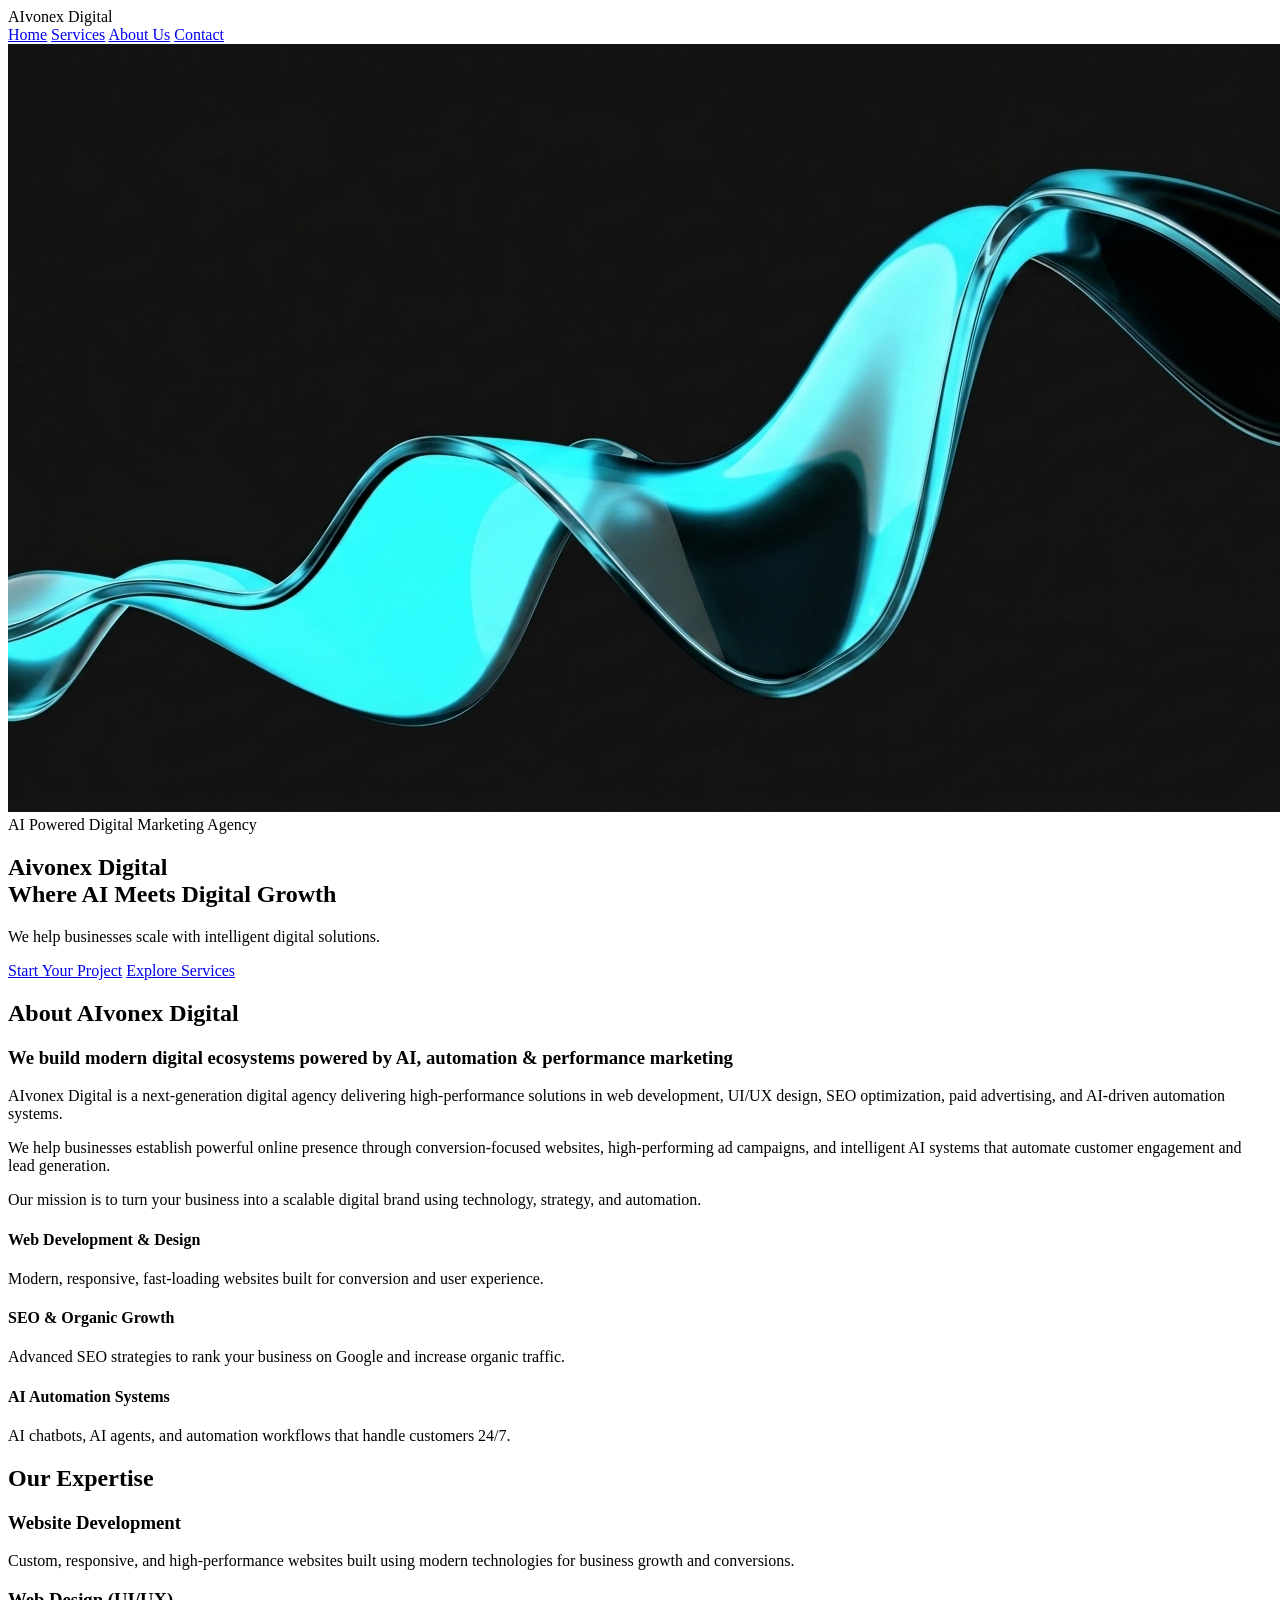
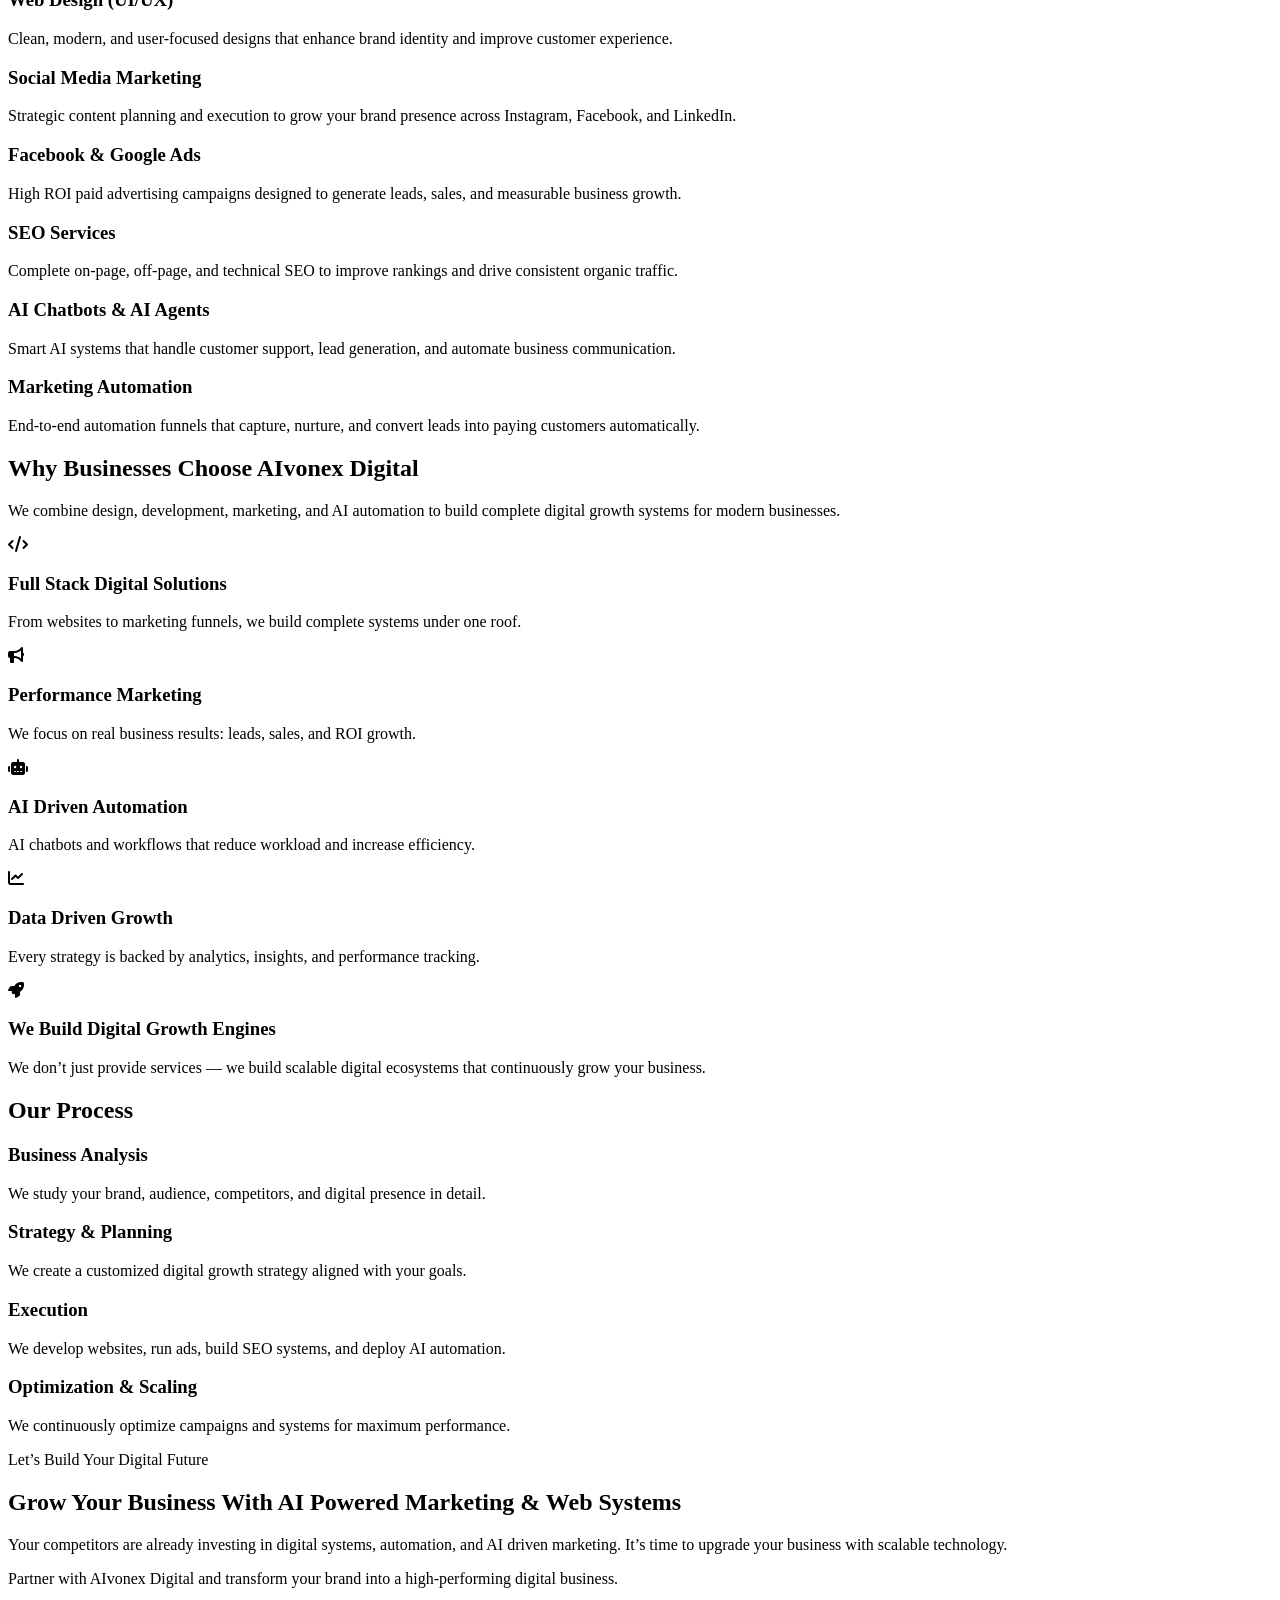
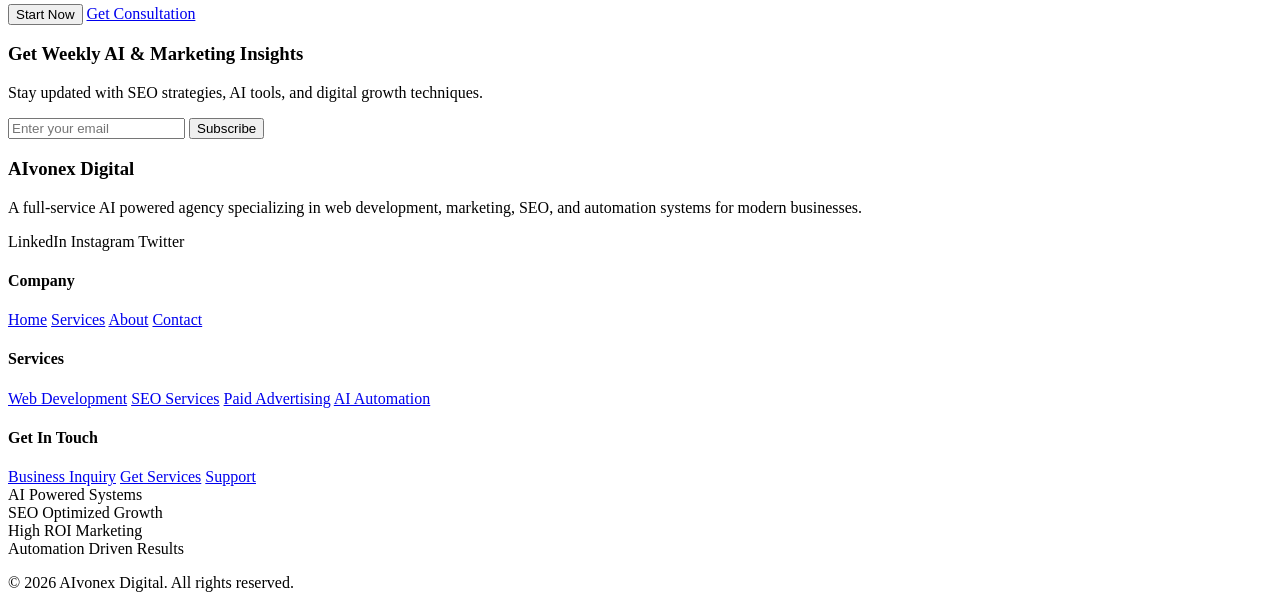
==== index.html @ 1ffcba5f "Initial website upload" ====
<!DOCTYPE html>
<html lang="en">
<head>
  <meta charset="UTF-8">
  <title>AIvonex Digital - AI Powered Marketing, Web & Automation Agency</title>

<link href="https://fonts.googleapis.com/css2?family=Inter:wght@300;400;500;600;700&family=Sora:wght@300;400;500;600;700&display=swap" rel="stylesheet">  
  
  <link rel="stylesheet" href="assets/style.css">

  <link rel="stylesheet" href="https://cdnjs.cloudflare.com/ajax/libs/font-awesome/6.5.0/css/all.min.css">
</head>

<body>

<!-- ================= NAVBAR ================= -->
<nav>
  <div class="nav-container">
    <div class="logo">AIvonex Digital</div>

    <div class="nav-links">
      <a href="index.html">Home</a>
      <a href="services.html">Services</a>
      <a href="about.html">About Us</a>
      <a href="contact.html">Contact</a>
    </div>
  </div>
</nav>

<!-- ================= HERO ================= -->
<section class="hero">

  <div class="hero-bg">
    <img src="hero2.png" alt="AI Digital Marketing Agency">
  </div>

  <div class="hero-content">
    <div class="hero-badge">AI Powered Digital Marketing Agency</div>

    <h1>
      Aivonex Digital<br>
      <span>Where AI Meets Digital Growth</span>
    </h1>

    <p>
      We help businesses scale with intelligent digital solutions.
    </p>

    <div class="hero-actions">

  <a href="https://wa.me/923354669651?text=Hi%20AIvonex%20Digital%2C%20I%20want%20to%20start%20a%20project" class="btn">Start Your Project</a>

  <a href="services.html" class="btn-outline">Explore Services</a>

</div>

</section>

<!-- ================= ABOUT ================= -->
<section class="about">

  <h2>About AIvonex Digital</h2>

  <div class="about-container">

    <div class="glass about-main">
      <h3>We build modern digital ecosystems powered by AI, automation & performance marketing</h3>

      <p>
        AIvonex Digital is a next-generation digital agency delivering high-performance solutions in web development,
        UI/UX design, SEO optimization, paid advertising, and AI-driven automation systems.
      </p>

      <p>
        We help businesses establish powerful online presence through conversion-focused websites, high-performing ad campaigns,
        and intelligent AI systems that automate customer engagement and lead generation.
      </p>

      <p>
        Our mission is to turn your business into a scalable digital brand using technology, strategy, and automation.
      </p>
    </div>

    <div class="about-side">

      <div class="glass mini-card">
        <h4>Web Development & Design</h4>
        <p>Modern, responsive, fast-loading websites built for conversion and user experience.</p>
      </div>

      <div class="glass mini-card">
        <h4>SEO & Organic Growth</h4>
        <p>Advanced SEO strategies to rank your business on Google and increase organic traffic.</p>
      </div>

      <div class="glass mini-card">
        <h4>AI Automation Systems</h4>
        <p>AI chatbots, AI agents, and automation workflows that handle customers 24/7.</p>
      </div>

    </div>

  </div>

</section>

<!-- ================= SERVICES ================= -->
<section>
<h2>Our Expertise</h2>

<div class="grid">

<div class="card glass">
<h3>Website Development</h3>
<p>Custom, responsive, and high-performance websites built using modern technologies for business growth and conversions.</p>
</div>

<div class="card glass">
<h3>Web Design (UI/UX)</h3>
<p>Clean, modern, and user-focused designs that enhance brand identity and improve customer experience.</p>
</div>

<div class="card glass">
<h3>Social Media Marketing</h3>
<p>Strategic content planning and execution to grow your brand presence across Instagram, Facebook, and LinkedIn.</p>
</div>

<div class="card glass">
<h3>Facebook & Google Ads</h3>
<p>High ROI paid advertising campaigns designed to generate leads, sales, and measurable business growth.</p>
</div>

<div class="card glass">
<h3>SEO Services</h3>
<p>Complete on-page, off-page, and technical SEO to improve rankings and drive consistent organic traffic.</p>
</div>

<div class="card glass">
<h3>AI Chatbots & AI Agents</h3>
<p>Smart AI systems that handle customer support, lead generation, and automate business communication.</p>
</div>

<div class="card glass">
<h3>Marketing Automation</h3>
<p>End-to-end automation funnels that capture, nurture, and convert leads into paying customers automatically.</p>
</div>

</div>
</section>

<!-- ================= WHY US ================= -->
<section class="why">

  <h2>Why Businesses Choose AIvonex Digital</h2>

  <p class="why-sub">
    We combine design, development, marketing, and AI automation to build complete digital growth systems for modern businesses.
  </p>

  <div class="why-grid">

    <div class="glass why-card">
      <i class="fa-solid fa-code icon"></i>
      <h3>Full Stack Digital Solutions</h3>
      <p>From websites to marketing funnels, we build complete systems under one roof.</p>
    </div>

    <div class="glass why-card">
      <i class="fa-solid fa-bullhorn icon"></i>
      <h3>Performance Marketing</h3>
      <p>We focus on real business results: leads, sales, and ROI growth.</p>
    </div>

    <div class="glass why-card">
      <i class="fa-solid fa-robot icon"></i>
      <h3>AI Driven Automation</h3>
      <p>AI chatbots and workflows that reduce workload and increase efficiency.</p>
    </div>

    <div class="glass why-card">
      <i class="fa-solid fa-chart-line icon"></i>
      <h3>Data Driven Growth</h3>
      <p>Every strategy is backed by analytics, insights, and performance tracking.</p>
    </div>

    <div class="glass why-card highlight">
      <i class="fa-solid fa-rocket icon"></i>
      <h3>We Build Digital Growth Engines</h3>
      <p>
        We don’t just provide services — we build scalable digital ecosystems that continuously grow your business.
      </p>
    </div>

  </div>

</section>

<!-- ================= PROCESS ================= -->
<section class="process">

  <h2>Our Process</h2>

  <div class="timeline">

    <div class="step">
      <div class="dot"></div>
      <div class="step-content glass">
        <h3>Business Analysis</h3>
        <p>We study your brand, audience, competitors, and digital presence in detail.</p>
      </div>
    </div>

    <div class="step">
      <div class="dot"></div>
      <div class="step-content glass">
        <h3>Strategy & Planning</h3>
        <p>We create a customized digital growth strategy aligned with your goals.</p>
      </div>
    </div>

    <div class="step">
      <div class="dot"></div>
      <div class="step-content glass">
        <h3>Execution</h3>
        <p>We develop websites, run ads, build SEO systems, and deploy AI automation.</p>
      </div>
    </div>

    <div class="step">
      <div class="dot"></div>
      <div class="step-content glass">
        <h3>Optimization & Scaling</h3>
        <p>We continuously optimize campaigns and systems for maximum performance.</p>
      </div>
    </div>

  </div>

</section>

<!-- ================= CTA ================= -->
<section class="cta">

  <div class="cta-card glass">

    <div class="cta-badge">Let’s Build Your Digital Future</div>

    <h2>Grow Your Business With AI Powered Marketing & Web Systems</h2>

    <p>
      Your competitors are already investing in digital systems, automation, and AI driven marketing.
      It’s time to upgrade your business with scalable technology.
    </p>

    <p>
      Partner with AIvonex Digital and transform your brand into a high-performing digital business.
    </p>

    <div class="cta-actions">
      <button class="btn">Start Now</button>
      <a href="contact.html" class="btn-outline">Get Consultation</a>
    </div>

  </div>

</section>

<!-- ================= FOOTER ================= -->
<footer class="footer">

  <div class="footer-newsletter">

    <div class="newsletter-text">
      <h3>Get Weekly AI & Marketing Insights</h3>
      <p>Stay updated with SEO strategies, AI tools, and digital growth techniques.</p>
    </div>

    <div class="newsletter-form">
      <input type="email" placeholder="Enter your email">
      <button>Subscribe</button>
    </div>

  </div>

  <div class="footer-container">

    <div class="footer-brand">
      <h3>AIvonex Digital</h3>
      <p>
        A full-service AI powered agency specializing in web development, marketing,
        SEO, and automation systems for modern businesses.
      </p>

      <div class="socials">
        <span>LinkedIn</span>
        <span>Instagram</span>
        <span>Twitter</span>
      </div>
    </div>

    <div class="footer-links">
      <h4>Company</h4>
      <a href="index.html">Home</a>
      <a href="services.html">Services</a>
      <a href="about.html">About</a>
      <a href="contact.html">Contact</a>
    </div>

    <div class="footer-links">
      <h4>Services</h4>
      <a href="#">Web Development</a>
      <a href="#">SEO Services</a>
      <a href="#">Paid Advertising</a>
      <a href="#">AI Automation</a>
    </div>

    <div class="footer-links">
      <h4>Get In Touch</h4>
      <a href="https://wa.me/923354669651?text=Hi%20AIvonex%20Digital%2C%20I%20want%20to%20start%20a%20project">Business Inquiry</a>
      <a href="https://wa.me/923354669651?text=Hi%20AIvonex%20Digital%2C%20I%20want%20to%20start%20a%20project">Get Services</a>
      <a href="https://wa.me/923354669651?text=Hi%20AIvonex%20Digital%2C%20I%20want%20to%20start%20a%20project">Support</a>
    </div>

  </div>

  <div class="footer-trust">
    <div>AI Powered Systems</div>
    <div>SEO Optimized Growth</div>
    <div>High ROI Marketing</div>
    <div>Automation Driven Results</div>
  </div>

  <div class="footer-bottom">
    <p>© 2026 AIvonex Digital. All rights reserved.</p>
  </div>

</footer>
</body>
</html>
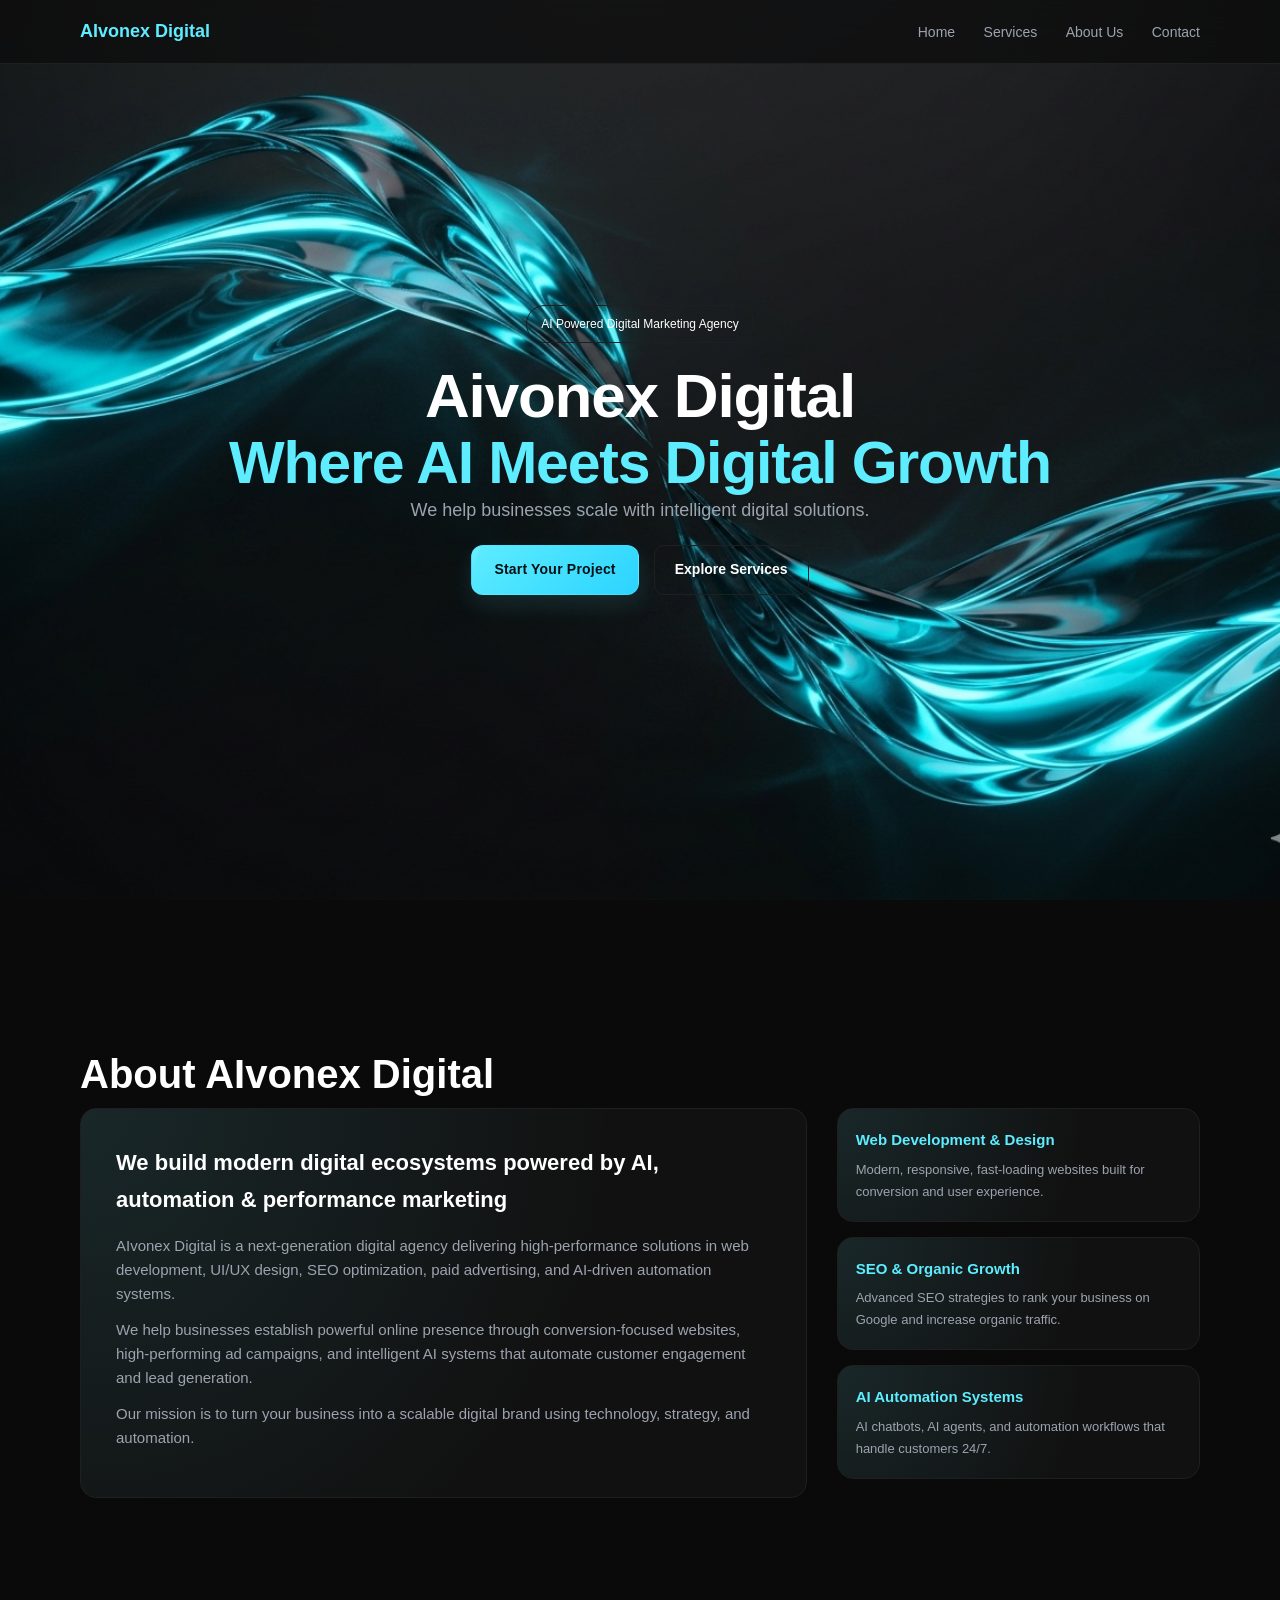
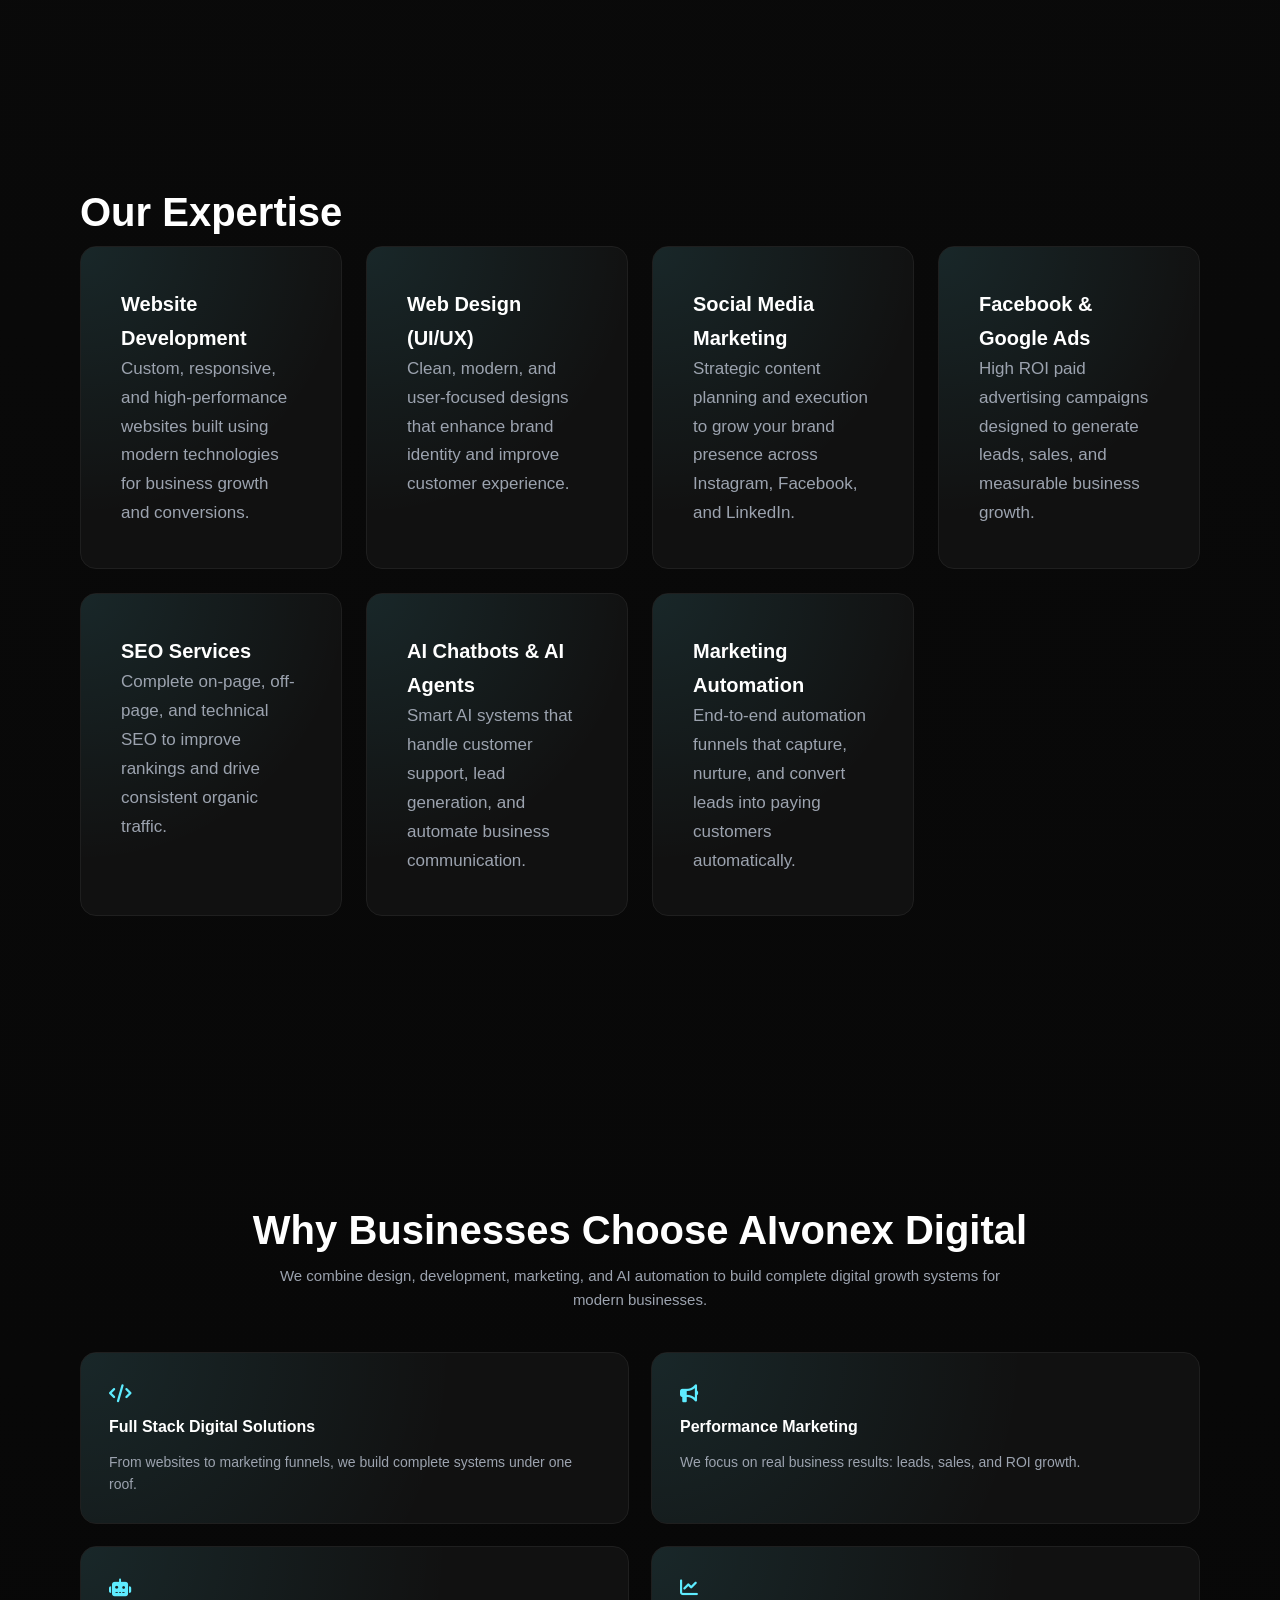
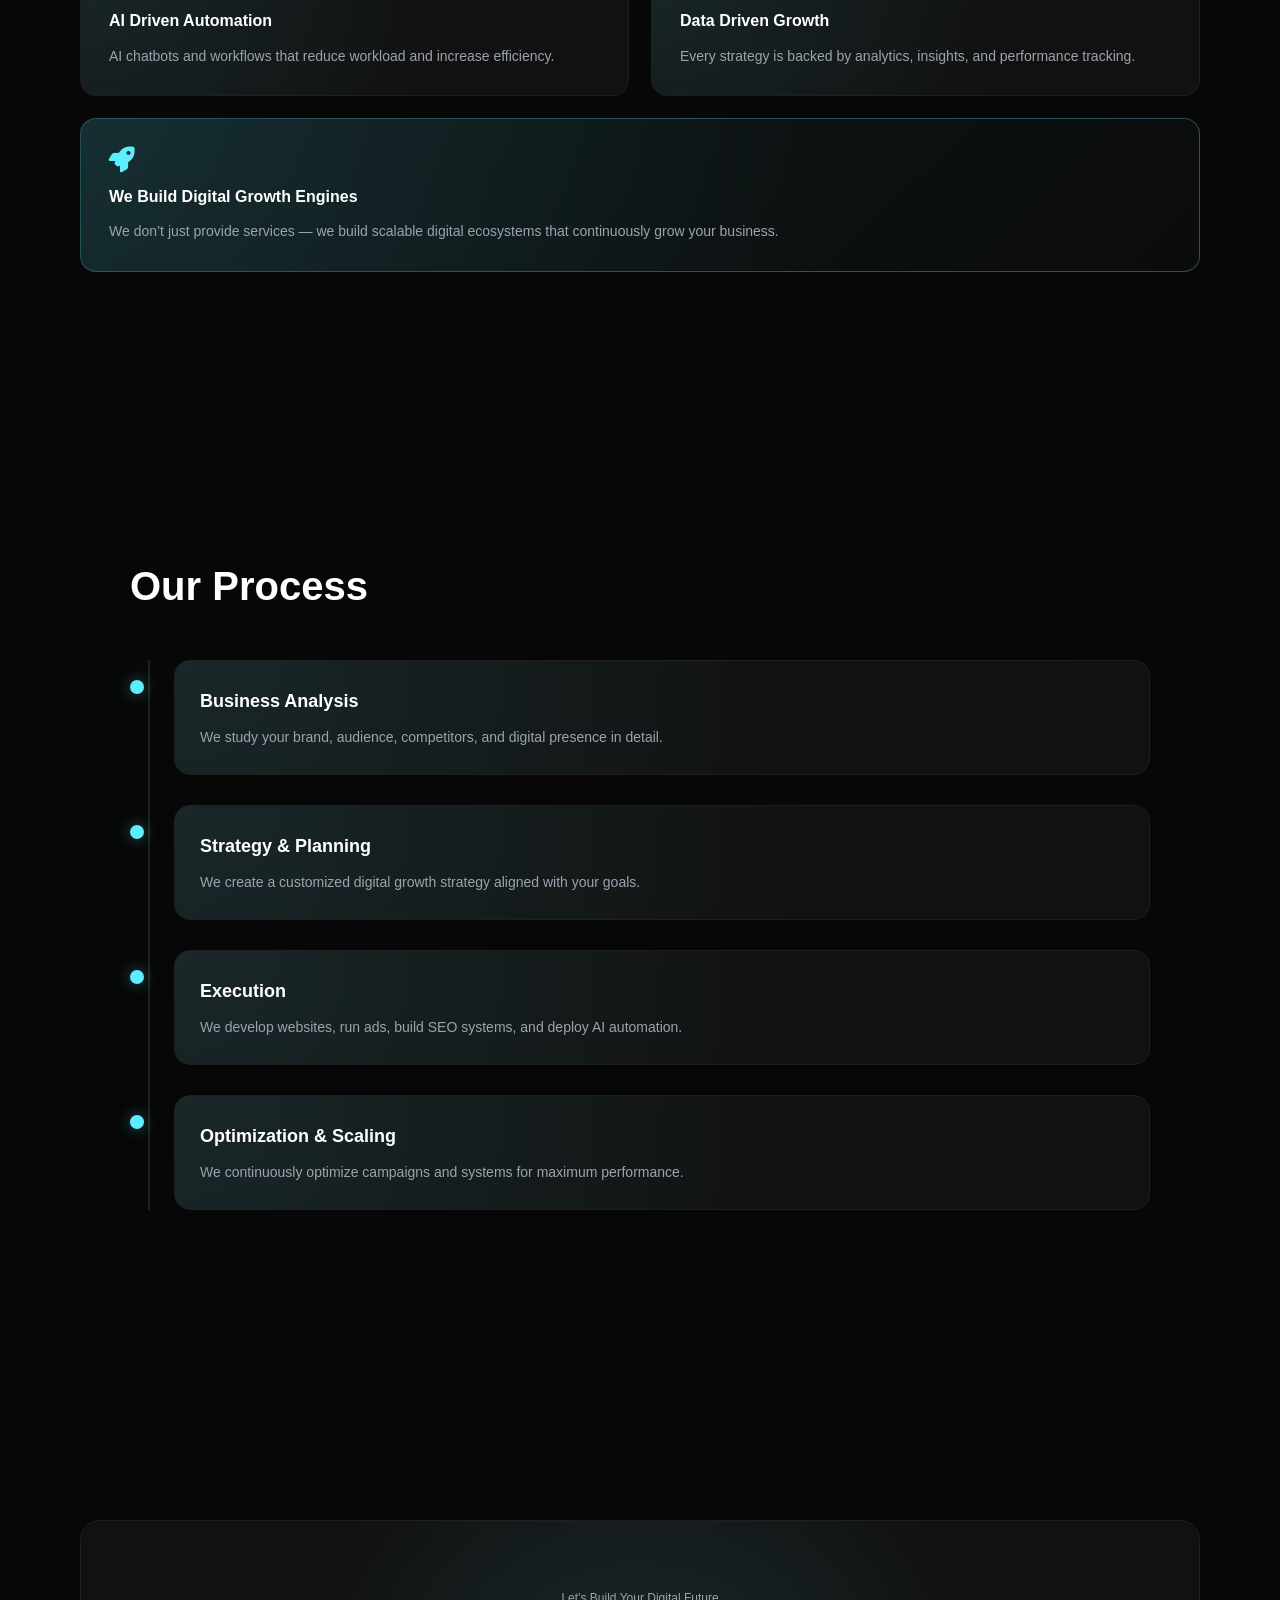
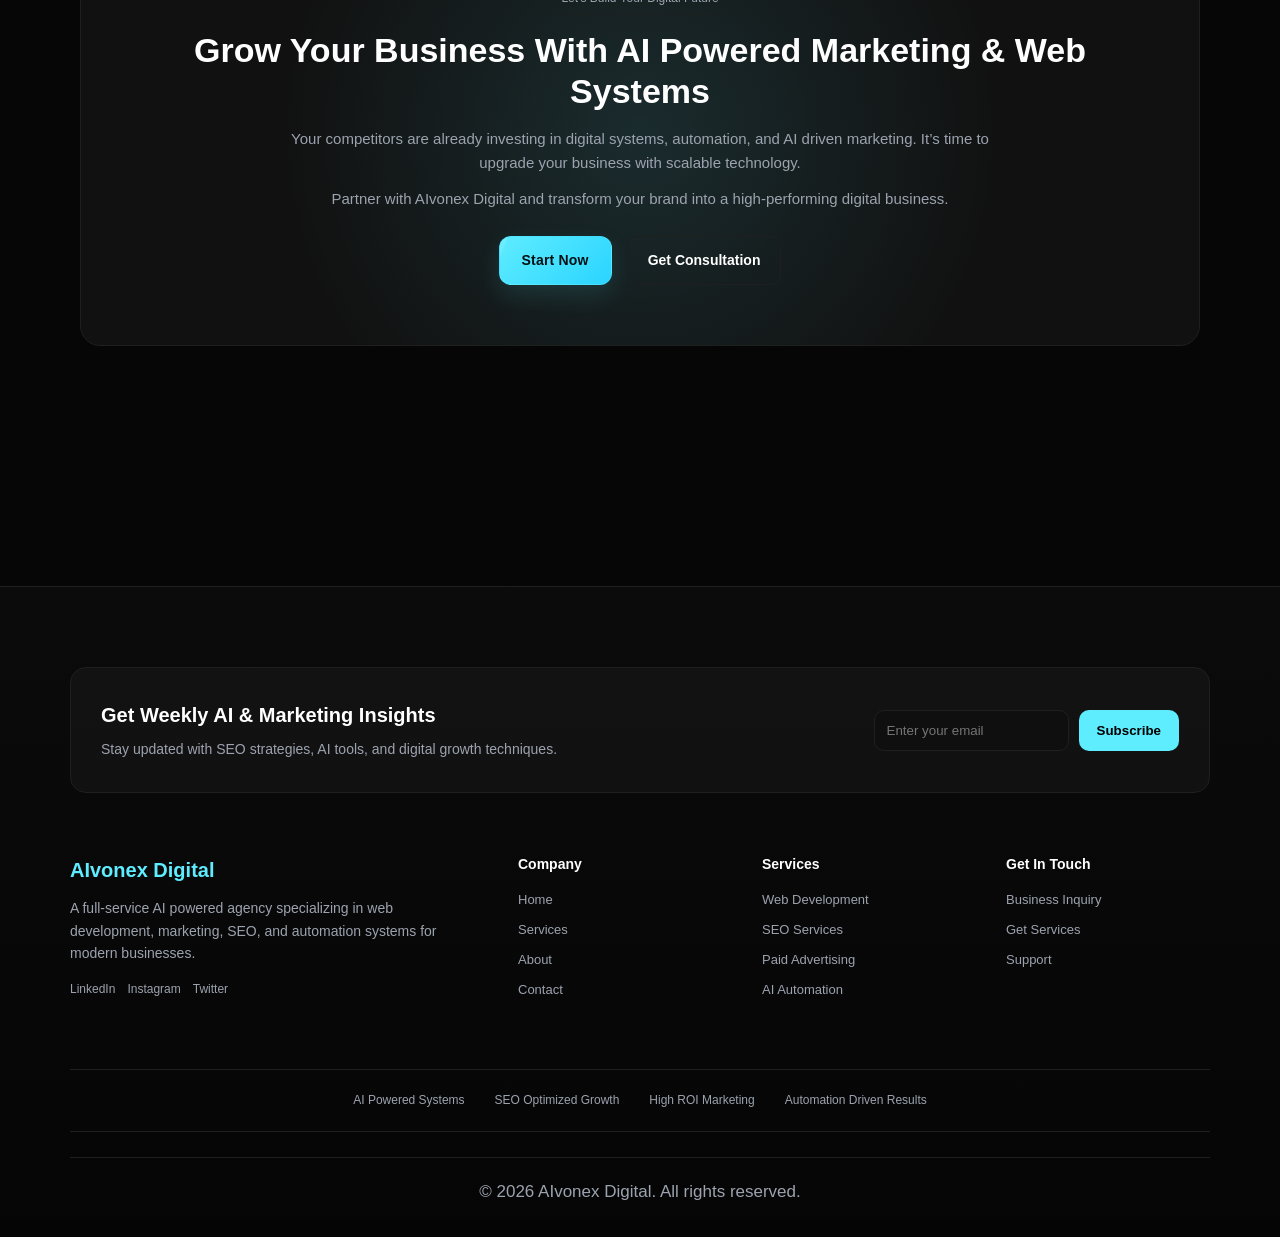
==== commit 9a9fc31a: "Fix HTML structure and formatting issues" ====
--- a/index.html
+++ b/index.html
@@ -6,7 +6,7 @@
 
 <link href="https://fonts.googleapis.com/css2?family=Inter:wght@300;400;500;600;700&family=Sora:wght@300;400;500;600;700&display=swap" rel="stylesheet">  
   
-  <link rel="stylesheet" href="assets/style.css">
+  <link rel="stylesheet" href="style.css">
 
   <link rel="stylesheet" href="https://cdnjs.cloudflare.com/ajax/libs/font-awesome/6.5.0/css/all.min.css">
 </head>
@@ -336,4 +336,4 @@
 
 </footer>
 </body>
-</html>+</html>
--- a/style.css
+++ b/style.css
@@ -0,0 +1,1427 @@
+
+/* ===============================
+   AIVONEX DIGITAL - PREMIUM SaaS UI SYSTEM
+   Clean Spacing + Linear Style Design
+================================= */
+
+:root {
+  --bg: #050505;
+  --surface: #111111;
+  --surface-2: #181818;
+
+  --accent: #5eecff;       /* Neon Teal */
+  --accent-soft: rgba(144, 188, 194, 0.15);
+
+  --text: #ffffff;
+  --muted: #9ca3af;
+
+  --border: #1f1f1f;
+
+  --shadow: 0 10px 30px rgba(0,0,0,0.5);
+
+--font-body: "Inter", sans-serif;
+--font-heading: "Sora", sans-serif;
+
+  /* spacing system (VERY IMPORTANT) */
+  --space-1: 8px;
+  --space-2: 16px;
+  --space-3: 24px;
+  --space-4: 40px;
+  --space-5: 64px;
+  --space-6: 96px;
+  --space-7: 140px;
+}
+
+/* RESET */
+* {
+  margin: 0;
+  padding: 0;
+  box-sizing: border-box;
+  scroll-behavior: smooth;
+}
+
+body {
+  font-family: var(--font-body);
+  background: radial-gradient(circle at top, #0b0b0b, var(--bg));
+  color: white;
+  line-height: 1.7;
+}
+
+/* ================= TYPOGRAPHY ================= */
+h1 {
+  font-size: 64px;
+  line-height: 1.05;
+}
+
+h2 {
+  font-size: 40px;
+}
+
+h3 {
+  font-size: 20px;
+}
+
+p {
+  font-size: 17px;
+  line-height: 1.7;
+  color: var(--muted);
+}
+
+/* ================= NAVBAR ================= */
+nav {
+  position: fixed;
+  top: 0;
+  width: 100%;
+  z-index: 999;
+
+  background: rgba(10,10,10,0.65);
+  backdrop-filter: blur(16px);
+  border-bottom: 1px solid var(--border);
+}
+
+.nav-container {
+  max-width: 1200px;
+  margin: auto;
+
+  display: flex;
+  justify-content: space-between;
+  align-items: center;
+
+  padding: var(--space-2) var(--space-4);
+}
+
+.logo {
+  font-family: var(--font-heading);
+  font-size: 18px;
+  font-weight: 700;
+  color: var(--accent);
+}
+
+.nav-links a {
+  margin-left: var(--space-3);
+  text-decoration: none;
+  color: var(--muted);
+  font-size: 14px;
+  transition: 0.25s;
+}
+
+.nav-links a:hover {
+  color: var(--accent);
+}
+
+
+/* ================= PREMIUM BUTTON SYSTEM ================= */
+
+.btn {
+  padding: 12px 22px;
+  border-radius: 12px;
+
+  font-size: 14px;
+  font-weight: 600;
+  letter-spacing: 0.2px;
+
+  border: 1px solid rgba(94,236,255,0.25);
+  background: linear-gradient(135deg, #5eecff, #2bd4ff);
+
+  color: #041014;
+
+  cursor: pointer;
+  transition: all 0.25s ease;
+
+  position: relative;
+  overflow: hidden;
+
+  box-shadow: 0 10px 25px rgba(94,236,255,0.12);
+}
+
+/* subtle shine effect */
+.btn::before {
+  content: "";
+  position: absolute;
+  top: 0;
+  left: -120%;
+  width: 120%;
+  height: 100%;
+
+  background: linear-gradient(
+    120deg,
+    transparent,
+    rgba(255,255,255,0.35),
+    transparent
+  );
+
+  transform: skewX(-20deg);
+  transition: 0.6s;
+}
+
+/* hover state (smooth, not flashy) */
+.btn:hover {
+  transform: translateY(-2px);
+  box-shadow: 0 14px 35px rgba(94,236,255,0.25);
+}
+
+.btn:hover::before {
+  left: 120%;
+}
+
+/* ================= SECONDARY BUTTON ================= */
+
+.btn-outline {
+  padding: 12px 22px;
+  border-radius: 12px;
+
+  font-size: 14px;
+  font-weight: 600;
+
+  border: 1px solid rgba(255,255,255,0.15);
+  background: transparent;
+
+  color: white;
+
+  cursor: pointer;
+  transition: 0.25s ease;
+}
+
+.btn-outline:hover {
+  border-color: var(--accent);
+  color: var(--accent);
+  transform: translateY(-2px);
+}
+
+/* ================= BUTTON GROUP SPACING ================= */
+.hero-actions {
+  display: flex;
+  justify-content: center;
+  gap: 14px;
+  margin-top: 20px;
+}
+
+/* ================= SECTIONS (FIXED SPACING SYSTEM) ================= */
+section {
+  max-width: 1200px;
+  margin: auto;
+
+  padding: var(--space-7) var(--space-4);
+}
+
+
+/* ================= HERO BACKGROUND ================= */
+/*.hero {
+  min-height: 100vh;
+  display: flex;
+  align-items: center;
+  justify-content: center;
+
+  position: relative;
+  text-align: center;
+
+  padding: 0 20px;
+  overflow: hidden;
+}*/
+
+/* BREAK CONTAINER LIMIT ONLY FOR HERO */
+.hero {
+  max-width: none !important;
+  width: 100vw !important;
+  margin-left: calc(-50vw + 50%) !important;
+
+  min-height: 100vh;
+  position: relative;
+
+  display: flex;
+  align-items: center;
+  justify-content: center;
+
+  text-align: center;
+  overflow: hidden;
+  padding: 0;
+}
+
+/* FULL BACKGROUND IMAGE */
+.hero-bg {
+  position: absolute;
+  inset: 0;
+  z-index: 0;
+
+  background-image: url("../Gemini_Generated_Image_2q0fkk2q0fkk2q0f.png"); /* your image */
+  background-size: cover;
+  background-position: center;
+  background-repeat: no-repeat;
+
+  filter: none !important; /* remove dark effect */
+}
+
+/* REMOVE IMAGE TAG EFFECT IF STILL EXISTS */
+.hero-bg img {
+  display: none;
+}
+/* CONTENT ABOVE IMAGE */
+.hero-content {
+  position: relative;
+  z-index: 2;
+  max-width: 950px;
+  padding: -10px;
+}
+
+/* badge */
+.hero-badge {
+  display: inline-block;
+  padding: 8px 14px;
+  border-radius: 999px;
+
+  border: 1px solid var(--border);
+  color: var(--text);
+  font-size: 12px;
+
+  margin-bottom: 20px;
+}
+
+/* heading */
+.hero h1 {
+  font-size: 62px;
+  line-height: 1.05;
+  letter-spacing: -1.2px;
+  margin-bottom: 0px;
+}
+
+.hero h1 span {
+  font-size: 59px;
+  color: var(--accent);
+}
+
+/* paragraph */
+.hero p {
+  font-size: 18px;
+  color: var(--muted);
+  max-width: 700px;
+  margin: 0 auto 10px;
+}
+
+/* buttons */
+.hero-actions {
+  display: flex;
+  justify-content: center;
+  gap: 15px;
+}
+
+/* secondary button */
+.btn-outline {
+  padding: 12px 20px;
+  border-radius: 10px;
+
+  border: 1px solid var(--border);
+  background: transparent;
+  color: white;
+
+  cursor: pointer;
+  transition: 0.25s;
+}
+
+.btn-outline:hover {
+  border-color: var(--accent);
+  color: var(--accent);
+}
+.btn,
+.btn-outline {
+  text-decoration: none !important;
+}
+.btn,
+.btn-outline {
+  text-decoration: none !important;
+}
+
+/* ================= GRID ================= */
+.grid {
+  display: grid;
+  grid-template-columns: repeat(auto-fit, minmax(260px, 1fr));
+  gap: var(--space-3);
+}
+
+/* ================= CARD (BETTER SPACING) ================= */
+.glass {
+  background: var(--surface);
+  border: 1px solid var(--border);
+  border-radius: 16px;
+
+  padding: var(--space-4);
+  position: relative;
+
+  transition: 0.25s ease;
+  overflow: hidden;
+}
+
+/* soft inner glow */
+.glass::before {
+  content: "";
+  position: absolute;
+  inset: 0;
+
+  background: radial-gradient(
+    circle at top left,
+    rgba(94,236,255,0.10),
+    transparent 65%
+  );
+}
+
+.glass * {
+  position: relative;
+  z-index: 1;
+}
+
+.glass:hover {
+  transform: translateY(-6px);
+  border-color: var(--accent);
+}
+
+/*about us*/
+
+/* ================= ABOUT SECTION ================= */
+
+.about-container {
+  display: grid;
+  grid-template-columns: 2fr 1fr;
+  gap: 30px;
+  align-items: start;
+}
+
+/* main content */
+.about-main h3 {
+  font-family: var(--font-heading);
+  font-size: 22px;
+  margin-bottom: 15px;
+  color: white;
+}
+
+.about-main p {
+  margin-bottom: 12px;
+  color: var(--muted);
+  font-size: 15px;
+  line-height: 1.7;
+}
+
+/* side cards */
+.about-side {
+  display: flex;
+  flex-direction: column;
+  gap: 15px;
+}
+
+.mini-card {
+  padding: 18px;
+}
+
+.mini-card h4 {
+  font-family: var(--font-heading);
+  font-size: 15px;
+  margin-bottom: 6px;
+  color: var(--accent);
+}
+
+.mini-card p {
+  font-size: 13px;
+  color: var(--muted);
+}
+
+/* responsive */
+@media (max-width: 768px) {
+  .about-container {
+    grid-template-columns: 1fr;
+  }
+}
+
+/*services*/
+
+
+
+/*WHY US*/
+
+
+/* ================= WHY SECTION ================= */
+
+
+/* ================= ICON STYLE ================= */
+.icon {
+  font-size: 22px;
+  color: var(--accent);
+  margin-bottom: 12px;
+}
+
+/* ================= WHY SECTION ================= */
+
+.why {
+  max-width: 1200px;
+  margin: auto;
+  padding: var(--space-7) var(--space-4);
+  text-align: center;
+}
+
+.why-sub {
+  max-width: 750px;
+  margin: 0 auto 40px;
+  color: var(--muted);
+  font-size: 15px;
+  line-height: 1.6;
+}
+
+/* grid */
+.why-grid {
+  display: grid;
+  grid-template-columns: repeat(2, 1fr);
+  gap: 22px;
+}
+
+/* cards */
+.why-card {
+  padding: 28px;
+  text-align: left;
+  transition: 0.3s ease;
+  position: relative;
+}
+
+/* title */
+.why-card h3 {
+  font-family: var(--font-heading);
+  font-size: 16px;
+  margin-bottom: 10px;
+}
+
+/* text */
+.why-card p {
+  font-size: 14px;
+  color: var(--muted);
+  line-height: 1.6;
+}
+
+/* hover */
+.why-card:hover {
+  transform: translateY(-6px);
+  border-color: var(--accent);
+}
+
+/* highlight card */
+.highlight {
+  grid-column: span 2;
+  background: linear-gradient(
+    135deg,
+    rgba(94,236,255,0.08),
+    rgba(255,255,255,0.02)
+  );
+  border: 1px solid rgba(94,236,255,0.3);
+}
+
+/* icon positioning for highlight */
+.highlight .icon {
+  font-size: 26px;
+}
+
+/* responsive */
+@media (max-width: 768px) {
+  .why-grid {
+    grid-template-columns: 1fr;
+  }
+
+  .highlight {
+    grid-column: span 1;
+  }
+}
+/*process*/
+
+/* ================= PROCESS TIMELINE ================= */
+
+.process {
+  max-width: 1100px;
+  margin: auto;
+  padding: var(--space-7) var(--space-4);
+}
+
+/* vertical timeline */
+.timeline {
+  position: relative;
+  margin-top: 40px;
+}
+
+/* center line */
+.timeline::before {
+  content: "";
+  position: absolute;
+  left: 18px;
+  top: 0;
+  bottom: 0;
+
+  width: 2px;
+  background: var(--border);
+}
+
+/* each step */
+.step {
+  display: flex;
+  gap: 30px;
+  margin-bottom: 30px;
+  position: relative;
+}
+
+/* dot */
+.dot {
+  width: 14px;
+  height: 14px;
+  background: var(--accent);
+  border-radius: 50%;
+  margin-top: 20px;
+
+  box-shadow: 0 0 15px rgba(94,236,255,0.4);
+}
+
+/* content */
+.step-content {
+  padding: 25px;
+  flex: 1;
+}
+
+.step-content h3 {
+  font-family: var(--font-heading);
+  margin-bottom: 10px;
+  font-size: 18px;
+}
+
+.step-content p {
+  color: var(--muted);
+  font-size: 14px;
+  line-height: 1.6;
+}
+
+/* hover effect */
+.step-content:hover {
+  transform: translateX(5px);
+  border-color: var(--accent);
+}
+
+/* responsive */
+@media (max-width: 768px) {
+  .timeline::before {
+    left: 8px;
+  }
+
+  .step {
+    gap: 20px;
+  }
+}
+
+/*CTA*/
+
+/* ================= CTA SECTION ================= */
+
+.cta {
+  max-width: 1200px;
+  margin: auto;
+  padding: var(--space-7) var(--space-4);
+  text-align: center;
+}
+
+/* main card */
+.cta-card {
+  padding: 60px;
+  border-radius: 20px;
+
+  position: relative;
+  overflow: hidden;
+}
+
+/* soft glow background inside card */
+.cta-card::before {
+  content: "";
+  position: absolute;
+  inset: 0;
+
+  background: radial-gradient(
+    circle at center,
+    rgba(94,236,255,0.12),
+    transparent 60%
+  );
+}
+
+/* badge */
+.cta-badge {
+  display: inline-block;
+  padding: 6px 12px;
+
+  font-size: 12px;
+  color: var(--muted);
+
+  border: 1px solid var(--border);
+  border-radius: 999px;
+
+  margin-bottom: 15px;
+}
+
+/* heading */
+.cta-card h2 {
+  font-family: var(--font-heading);
+  font-size: 34px;
+  margin-bottom: 15px;
+  line-height: 1.2;
+}
+
+/* text */
+.cta-card p {
+  color: var(--muted);
+  font-size: 15px;
+  max-width: 750px;
+  margin: 0 auto 12px;
+  line-height: 1.6;
+}
+
+/* buttons */
+.cta-actions {
+  display: flex;
+  justify-content: center;
+  gap: 15px;
+
+  margin-top: 25px;
+}
+
+/* secondary CTA button */
+.btn-outline {
+  padding: 12px 20px;
+  border-radius: 10px;
+
+  border: 1px solid var(--border);
+  background: transparent;
+  color: white;
+
+  cursor: pointer;
+  transition: 0.25s ease;
+}
+
+.btn-outline:hover {
+  border-color: var(--accent);
+  color: var(--accent);
+  transform: translateY(-2px);
+}
+
+/* responsive */
+@media (max-width: 768px) {
+  .cta-card {
+    padding: 35px 20px;
+  }
+
+  .cta-card h2 {
+    font-size: 24px;
+  }
+
+  .cta-actions {
+    flex-direction: column;
+  }
+}
+
+
+
+/* ================= FOOTER ================= */
+
+/* ================= FOOTER ================= */
+
+.footer {
+  background: linear-gradient(to top, #070707, #0b0b0b);
+  border-top: 1px solid var(--border);
+
+  padding: 70px 70px 30px;
+  margin-top: 80px;
+}
+
+/* layout */
+.footer-container {
+  max-width: 1200px;
+  margin: auto;
+
+  display: grid;
+  grid-template-columns: 2fr 1fr 1fr 1fr;
+  gap: 40px;
+}
+
+/* brand section */
+.footer-brand h3 {
+  font-family: var(--font-heading);
+  font-size: 20px;
+  color: var(--accent);
+  margin-bottom: 10px;
+}
+
+.footer-brand p {
+  color: var(--muted);
+  font-size: 14px;
+  line-height: 1.6;
+}
+
+/* links */
+.footer-links h4 {
+  font-family: var(--font-heading);
+  font-size: 14px;
+  margin-bottom: 12px;
+  color: white;
+}
+
+.footer-links a {
+  display: block;
+  margin-bottom: 8px;
+
+  font-size: 13px;
+  color: var(--muted);
+  text-decoration: none;
+
+  transition: 0.2s;
+}
+
+.footer-links a:hover {
+  color: var(--accent);
+}
+
+/* bottom */
+.footer-bottom {
+  margin-top: 50px;
+  padding-top: 20px;
+
+  text-align: center;
+  border-top: 1px solid var(--border);
+
+  color: var(--muted);
+  font-size: 13px;
+}
+
+/* responsive */
+@media (max-width: 768px) {
+  .footer-container {
+    grid-template-columns: 1fr;
+    gap: 30px;
+    text-align: center;
+  }
+}
+
+/* ================= ELITE FOOTER ================= */
+
+.footer {
+  background: linear-gradient(to top, #050505, #0b0b0b);
+  border-top: 1px solid var(--border);
+  padding: 80px 70px 30px;
+  margin-top: 100px;
+}
+
+/* ================= NEWSLETTER ================= */
+.footer-newsletter {
+  max-width: 1200px;
+  margin: auto;
+
+  display: flex;
+  justify-content: space-between;
+  align-items: center;
+
+  padding: 30px;
+  border: 1px solid var(--border);
+  border-radius: 16px;
+
+  background: rgba(255,255,255,0.03);
+  margin-bottom: 60px;
+}
+
+.newsletter-text h3 {
+  font-family: var(--font-heading);
+  font-size: 20px;
+  margin-bottom: 6px;
+}
+
+.newsletter-text p {
+  color: var(--muted);
+  font-size: 14px;
+}
+
+/* input */
+.newsletter-form {
+  display: flex;
+  gap: 10px;
+}
+
+.newsletter-form input {
+  padding: 12px;
+  border-radius: 10px;
+  border: 1px solid var(--border);
+  background: #0f0f0f;
+  color: white;
+  outline: none;
+}
+
+.newsletter-form button {
+  padding: 12px 18px;
+  border-radius: 10px;
+
+  background: var(--accent);
+  border: none;
+  color: black;
+  font-weight: 700;
+
+  cursor: pointer;
+}
+
+/* ================= MAIN GRID ================= */
+.footer-container {
+  max-width: 1200px;
+  margin: auto;
+
+  display: grid;
+  grid-template-columns: 2fr 1fr 1fr 1fr;
+  gap: 40px;
+}
+
+/* brand */
+.footer-brand h3 {
+  font-family: var(--font-heading);
+  color: var(--accent);
+  margin-bottom: 10px;
+}
+
+.footer-brand p {
+  color: var(--muted);
+  font-size: 14px;
+  line-height: 1.6;
+}
+
+/* socials */
+.socials {
+  margin-top: 15px;
+  display: flex;
+  gap: 12px;
+}
+
+.socials span {
+  font-size: 12px;
+  color: var(--muted);
+  cursor: pointer;
+  transition: 0.2s;
+}
+
+.socials span:hover {
+  color: var(--accent);
+}
+
+/* links */
+.footer-links h4 {
+  font-family: var(--font-heading);
+  margin-bottom: 12px;
+}
+
+.footer-links a {
+  display: block;
+  margin-bottom: 8px;
+  font-size: 13px;
+  color: var(--muted);
+  text-decoration: none;
+  transition: 0.2s;
+}
+
+.footer-links a:hover {
+  color: var(--accent);
+}
+
+/* ================= TRUST STRIP ================= */
+.footer-trust {
+  margin-top: 60px;
+
+  display: flex;
+  justify-content: center;
+  gap: 30px;
+
+  font-size: 12px;
+  color: var(--muted);
+
+  padding: 20px 0;
+  border-top: 1px solid var(--border);
+  border-bottom: 1px solid var(--border);
+}
+
+/* ================= BOTTOM ================= */
+.footer-bottom {
+  text-align: center;
+  margin-top: 25px;
+  color: var(--muted);
+  font-size: 13px;
+}
+
+/* ================= RESPONSIVE ================= */
+@media (max-width: 768px) {
+
+  .footer-newsletter {
+    flex-direction: column;
+    gap: 20px;
+    text-align: center;
+  }
+
+  .footer-container {
+    grid-template-columns: 1fr;
+    text-align: center;
+  }
+
+  .socials {
+    justify-content: center;
+  }
+
+  .footer-trust {
+    flex-direction: column;
+    gap: 10px;
+  }
+}
+/* ================= RESPONSIVE ================= */
+@media (max-width: 768px) {
+
+  .hero h1 {
+    font-size: 36px;
+  }
+
+  section {
+    padding: var(--space-6) var(--space-2);
+  }
+
+  .nav-links a {
+    margin-left: var(--space-2);
+  }
+}
+
+/*FOOTER PAGE*/
+
+/* ================= CONTACT HERO ================= */
+
+.contact-hero {
+  min-height: 50vh;
+  display: flex;
+  align-items: center;
+  justify-content: center;
+
+  text-align: center;
+  padding: var(--space-7) var(--space-4);
+}
+
+.contact-hero-content {
+  max-width: 800px;
+}
+
+.contact-hero h1 {
+  font-family: var(--font-heading);
+  font-size: 48px;
+  margin-bottom: 15px;
+}
+
+.contact-hero p {
+  color: var(--muted);
+  font-size: 15px;
+}
+
+/* ================= CONTACT GRID ================= */
+
+.contact {
+  max-width: 1200px;
+  margin: auto;
+  padding: var(--space-6) var(--space-4);
+}
+
+.contact-grid {
+  display: grid;
+  grid-template-columns: 2fr 1fr;
+  gap: 30px;
+}
+
+/* ================= FORM ================= */
+
+.contact-form {
+  padding: 40px;
+}
+
+.contact-form h2 {
+  font-family: var(--font-heading);
+  margin-bottom: 20px;
+}
+
+.contact-form form {
+  display: flex;
+  flex-direction: column;
+  gap: 15px;
+}
+
+.contact-form input,
+.contact-form textarea {
+  padding: 12px;
+  border-radius: 10px;
+
+  border: 1px solid var(--border);
+  background: #0f0f0f;
+
+  color: white;
+  outline: none;
+}
+
+.contact-form textarea {
+  min-height: 120px;
+  resize: none;
+}
+
+/* ================= INFO ================= */
+
+.contact-info {
+  display: flex;
+  flex-direction: column;
+  gap: 15px;
+}
+
+.info-card {
+  padding: 20px;
+  text-align: center;
+}
+
+.info-card h3 {
+  font-family: var(--font-heading);
+  margin-top: 10px;
+}
+
+.info-card p {
+  color: var(--muted);
+  font-size: 13px;
+}
+
+/* icons */
+.icon {
+  font-size: 20px;
+  color: var(--accent);
+}
+
+/* ================= MAP ================= */
+
+.contact-map {
+  max-width: 1200px;
+  margin: auto;
+  padding: var(--space-6) var(--space-4);
+}
+
+.map-card {
+  display: grid;
+  grid-template-columns: 1fr 1fr;
+  overflow: hidden;
+}
+
+.map-card img {
+  width: 100%;
+  height: 100%;
+  object-fit: cover;
+}
+
+.map-text {
+  padding: 30px;
+  display: flex;
+  flex-direction: column;
+  justify-content: center;
+}
+
+.map-text h3 {
+  font-family: var(--font-heading);
+  margin-bottom: 10px;
+}
+
+/* ================= RESPONSIVE ================= */
+
+@media (max-width: 768px) {
+
+  .contact-grid {
+    grid-template-columns: 1fr;
+  }
+
+  .map-card {
+    grid-template-columns: 1fr;
+  }
+
+  .contact-hero h1 {
+    font-size: 32px;
+  }
+}
+
+
+/*SERVI9CES PAGE*/
+
+/* ================= SERVICES HERO ================= */
+
+.services-hero {
+  text-align: center;
+  padding: var(--space-7) var(--space-4);
+  max-width: 900px;
+  margin: auto;
+}
+
+.services-hero h1 {
+  font-family: var(--font-heading);
+  font-size: 52px;
+  margin-bottom: 15px;
+}
+
+.services-hero p {
+  color: var(--muted);
+  font-size: 15px;
+}
+
+/* ================= SERVICES GRID ================= */
+
+.services-grid {
+  max-width: 1200px;
+  margin: auto;
+  padding: var(--space-6) var(--space-4);
+
+  display: grid;
+  grid-template-columns: repeat(3, 1fr);
+  gap: 25px;
+}
+
+/* service card */
+.service-box {
+  padding: 0;
+  overflow: hidden;
+  transition: 0.3s;
+}
+
+/* image */
+.service-box img {
+  width: 100%;
+  height: 180px;
+  object-fit: cover;
+}
+
+/* content */
+.service-box h3 {
+  font-family: var(--font-heading);
+  font-size: 16px;
+  margin: 12px 15px 8px;
+}
+
+.service-box p {
+  font-size: 13px;
+  color: var(--muted);
+  padding: 0 15px 20px;
+}
+
+/* icon */
+.service-box .icon {
+  margin: 12px 15px 0;
+  font-size: 18px;
+  color: var(--accent);
+}
+
+/* hover */
+.service-box:hover {
+  transform: translateY(-8px);
+  border-color: var(--accent);
+}
+
+/* ================= CTA ================= */
+
+.services-cta {
+  text-align: center;
+  padding: var(--space-7) var(--space-4);
+}
+
+.cta-box {
+  max-width: 800px;
+  margin: auto;
+  padding: 50px;
+}
+
+.cta-box h2 {
+  font-family: var(--font-heading);
+  margin-bottom: 10px;
+}
+
+.cta-box p {
+  color: var(--muted);
+  margin-bottom: 20px;
+}
+
+/* ================= RESPONSIVE ================= */
+
+@media (max-width: 1024px) {
+  .services-grid {
+    grid-template-columns: repeat(2, 1fr);
+  }
+}
+
+@media (max-width: 768px) {
+  .services-grid {
+    grid-template-columns: 1fr;
+  }
+
+  .services-hero h1 {
+    font-size: 34px;
+  }
+}
+
+/*ABOUT US*/
+
+/* ================= ABOUT HERO ================= */
+
+.about-hero {
+  text-align: center;
+  padding: var(--space-7) var(--space-4);
+  max-width: 900px;
+  margin: auto;
+}
+
+.about-hero h1 {
+  font-family: var(--font-heading);
+  font-size: 48px;
+  margin-bottom: 15px;
+}
+
+.about-hero p {
+  color: var(--muted);
+  font-size: 15px;
+}
+
+/* ================= GRID ================= */
+
+.about-story-section {
+  max-width: 1200px;
+  margin: auto;
+  padding: var(--space-6) var(--space-4);
+}
+
+.about-grid {
+  display: grid;
+  grid-template-columns: 2fr 1fr;
+  gap: 25px;
+}
+
+/* tag */
+.tag {
+  display: inline-block;
+  padding: 6px 12px;
+  border: 1px solid var(--border);
+  border-radius: 999px;
+  font-size: 12px;
+  color: var(--muted);
+  margin-bottom: 15px;
+}
+
+/* main */
+.about-main {
+  padding: 35px;
+}
+
+.about-main h2 {
+  font-family: var(--font-heading);
+  margin-bottom: 15px;
+}
+
+.about-main p {
+  color: var(--muted);
+  margin-bottom: 12px;
+  line-height: 1.6;
+}
+
+/* side cards */
+.about-side {
+  display: flex;
+  flex-direction: column;
+  gap: 15px;
+}
+
+.stat-card {
+  padding: 20px;
+}
+
+.stat-card h3 {
+  font-family: var(--font-heading);
+  font-size: 15px;
+  margin-bottom: 5px;
+}
+
+.stat-card p {
+  font-size: 13px;
+  color: var(--muted);
+}
+
+/* icon */
+.icon {
+  font-size: 18px;
+  color: var(--accent);
+  margin-bottom: 10px;
+}
+
+/* ================= MISSION ================= */
+
+.mission {
+  text-align: center;
+  padding: var(--space-6) var(--space-4);
+}
+
+.mission-box {
+  max-width: 800px;
+  margin: auto;
+  padding: 40px;
+}
+
+.mission-box h2 {
+  font-family: var(--font-heading);
+  margin-bottom: 10px;
+}
+
+.mission-box p {
+  color: var(--muted);
+}
+
+/* ================= VALUES ================= */
+
+.values {
+  text-align: center;
+  padding: var(--space-6) var(--space-4);
+}
+
+.values-grid {
+  display: grid;
+  grid-template-columns: repeat(2, 1fr);
+  gap: 20px;
+  max-width: 1000px;
+  margin: auto;
+}
+
+.value-card {
+  padding: 25px;
+}
+
+.value-card h3 {
+  font-family: var(--font-heading);
+  margin-bottom: 8px;
+}
+
+.value-card p {
+  color: var(--muted);
+  font-size: 14px;
+}
+
+/* ================= CTA ================= */
+
+.about-cta {
+  text-align: center;
+  padding: var(--space-7) var(--space-4);
+}
+
+.cta-box {
+  max-width: 800px;
+  margin: auto;
+  padding: 50px;
+}
+
+/* ================= RESPONSIVE ================= */
+
+@media (max-width: 768px) {
+
+  .about-grid {
+    grid-template-columns: 1fr;
+  }
+
+  .about-hero h1 {
+    font-size: 32px;
+  }
+
+  .values-grid {
+    grid-template-columns: 1fr;
+  }
+}
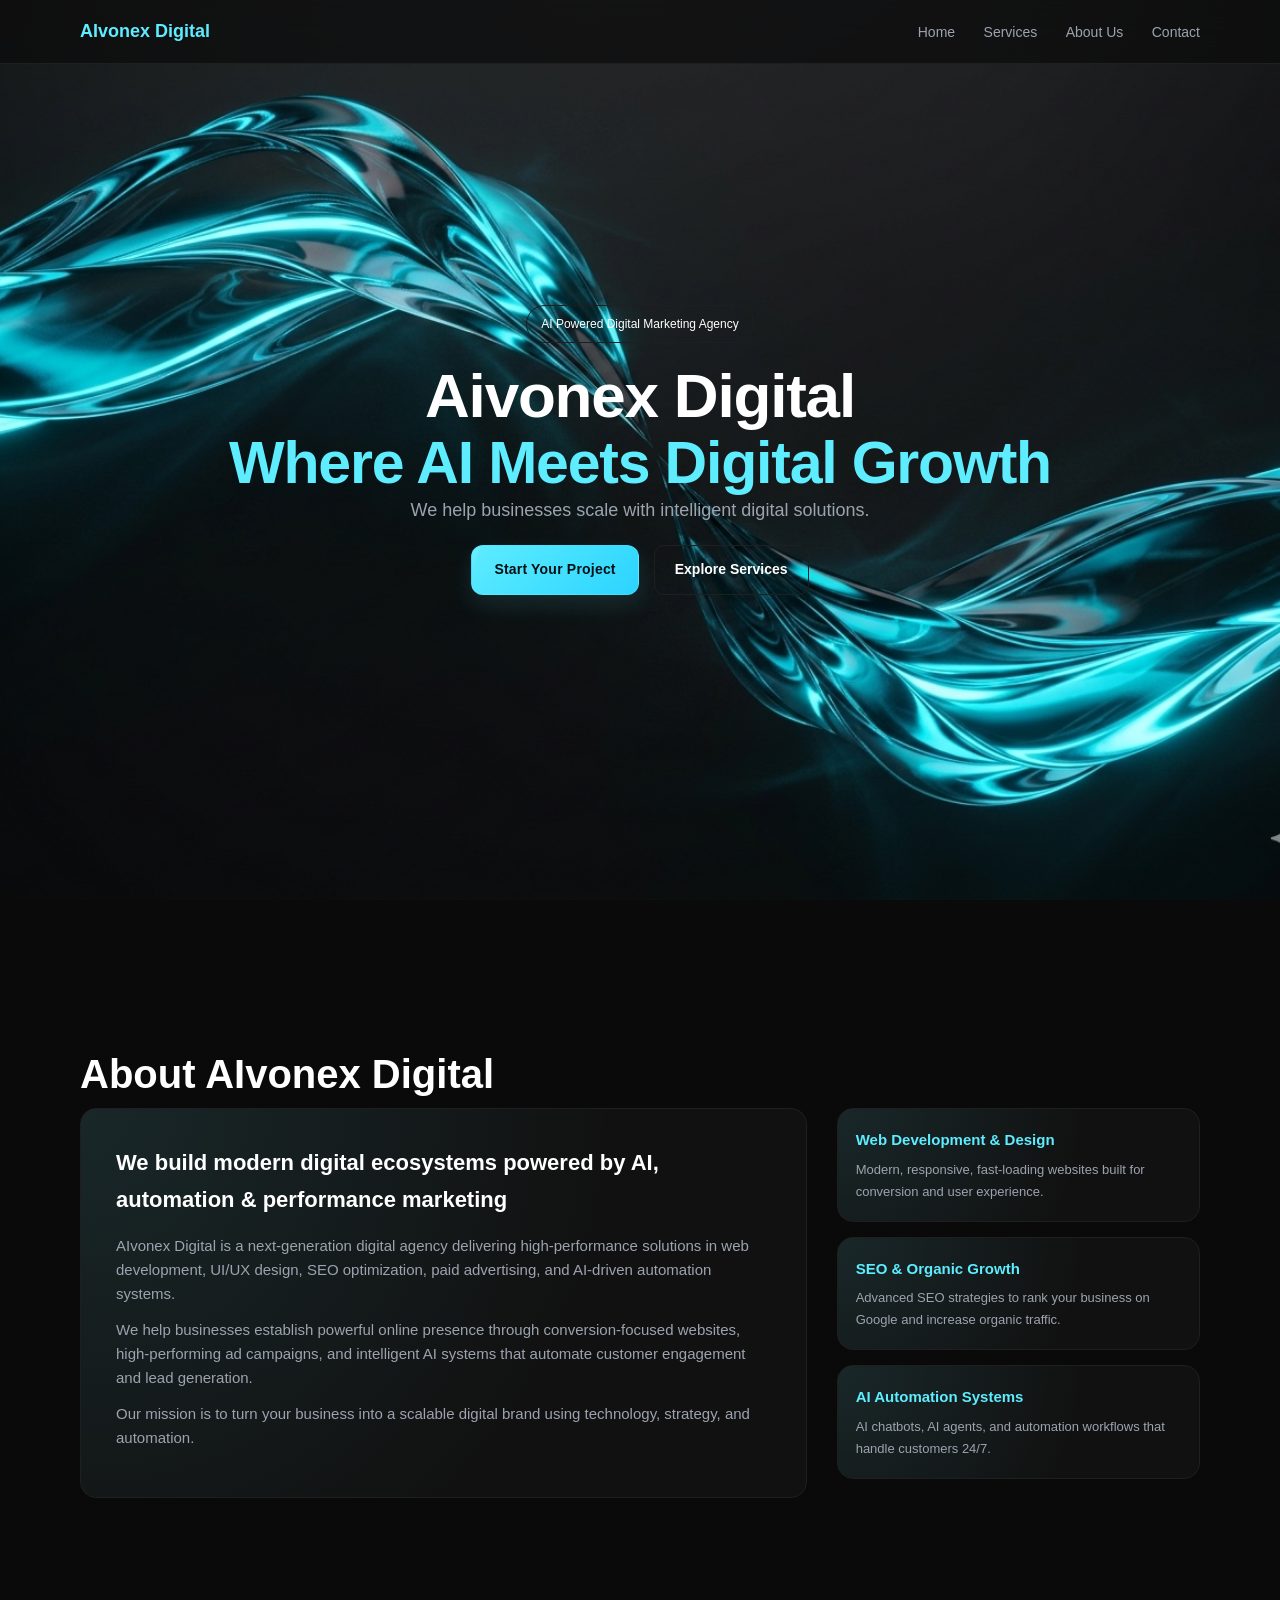
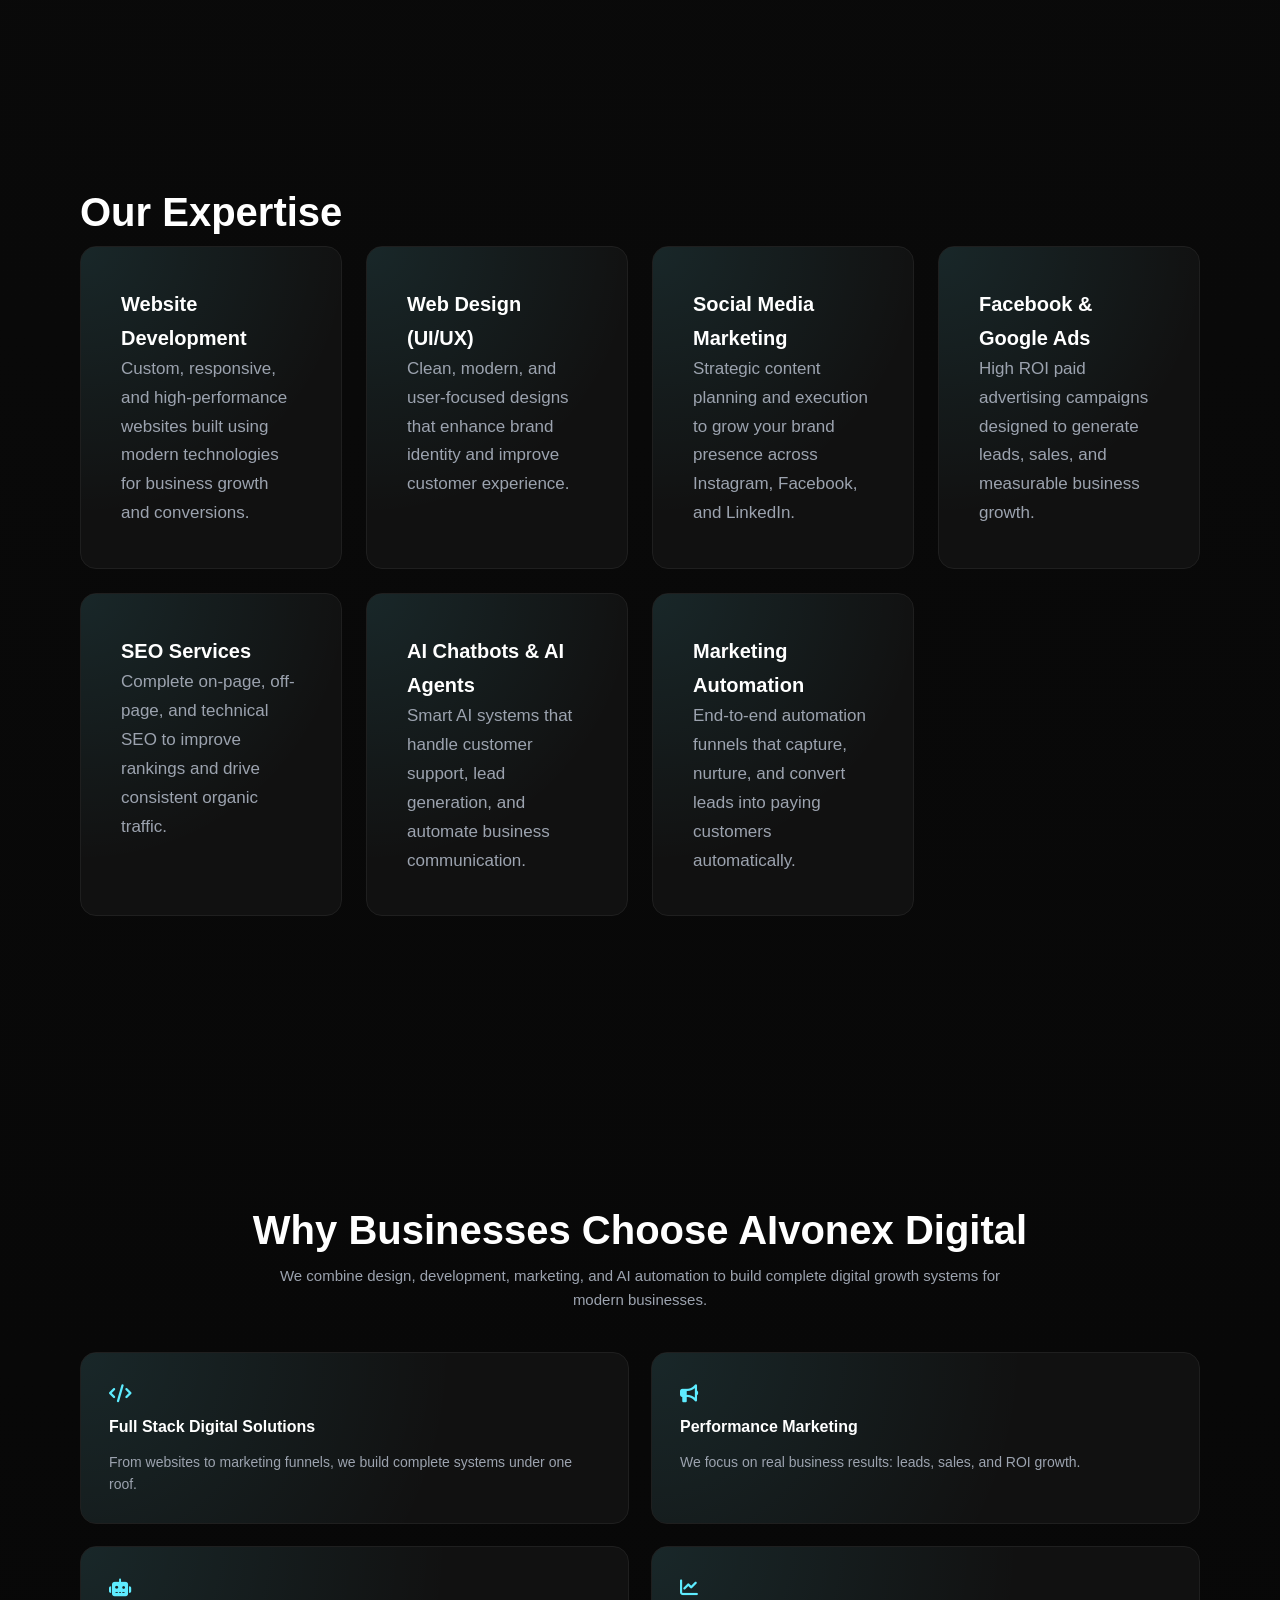
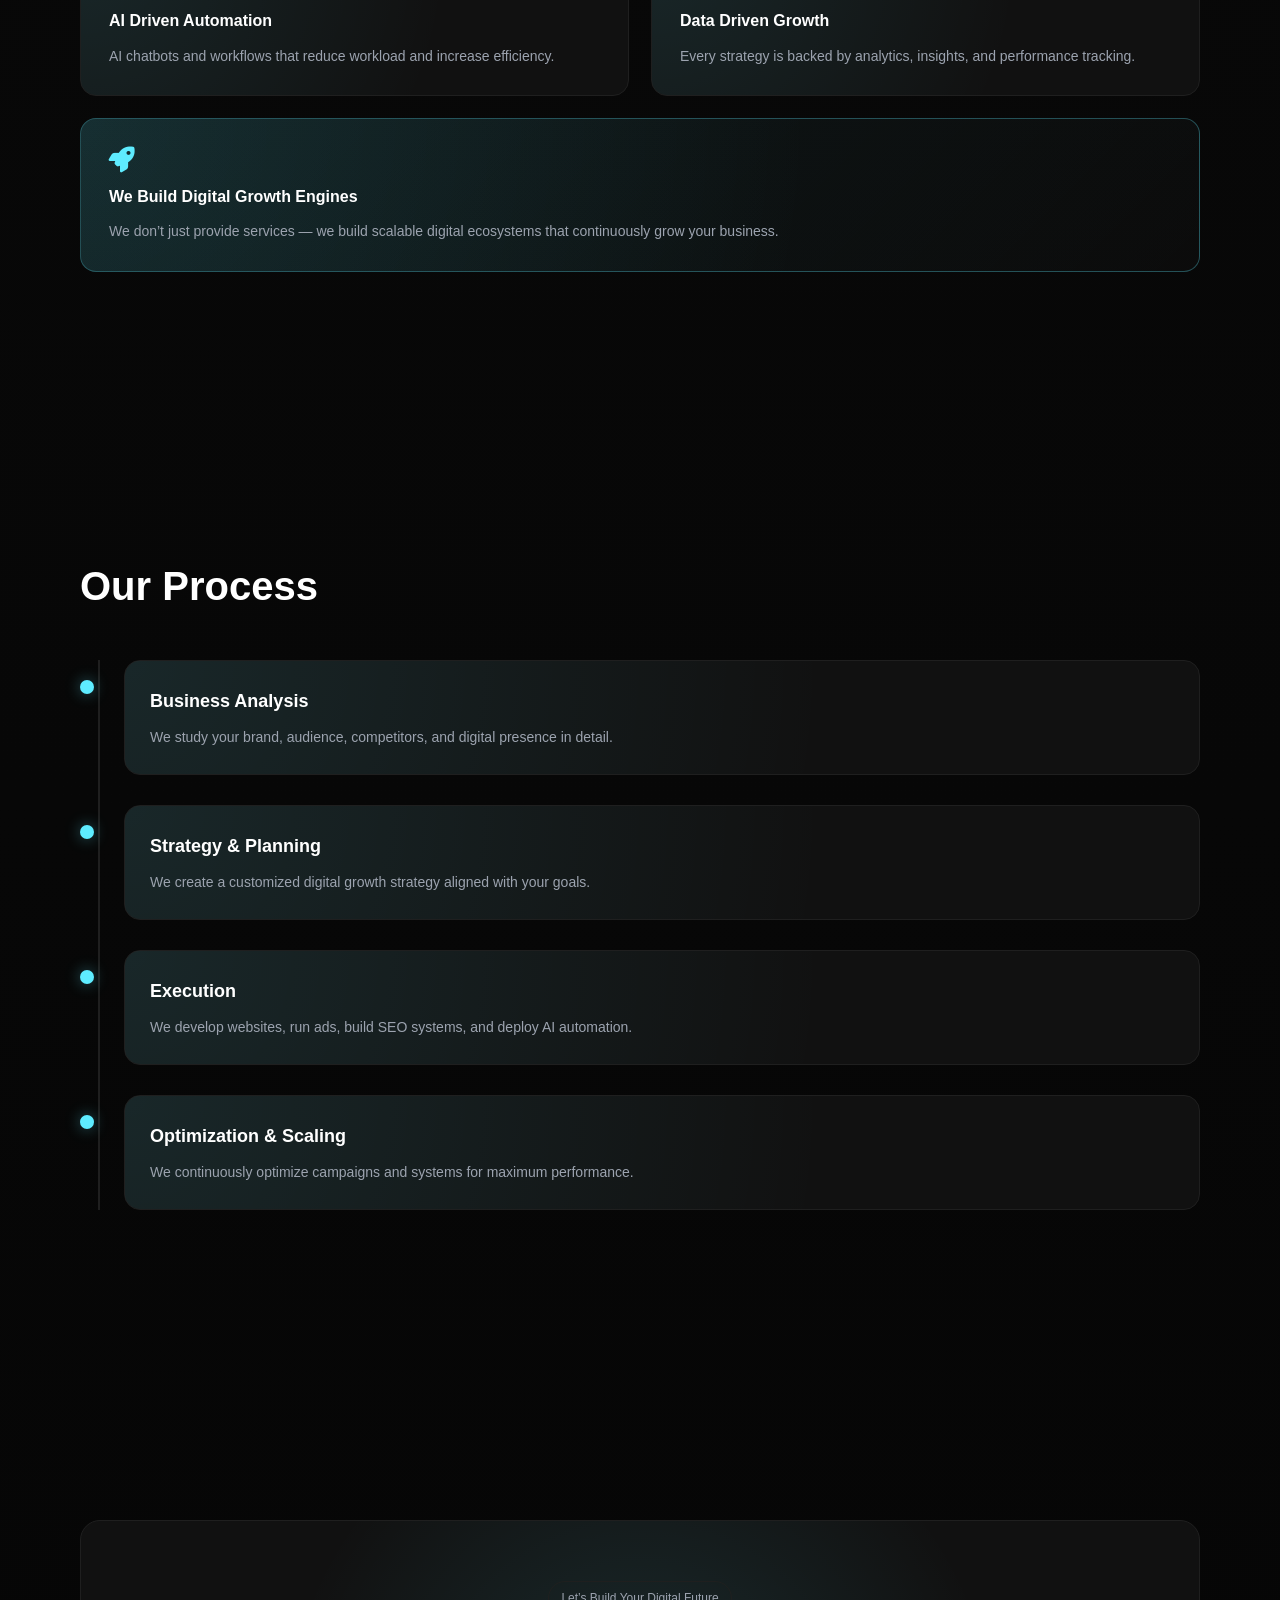
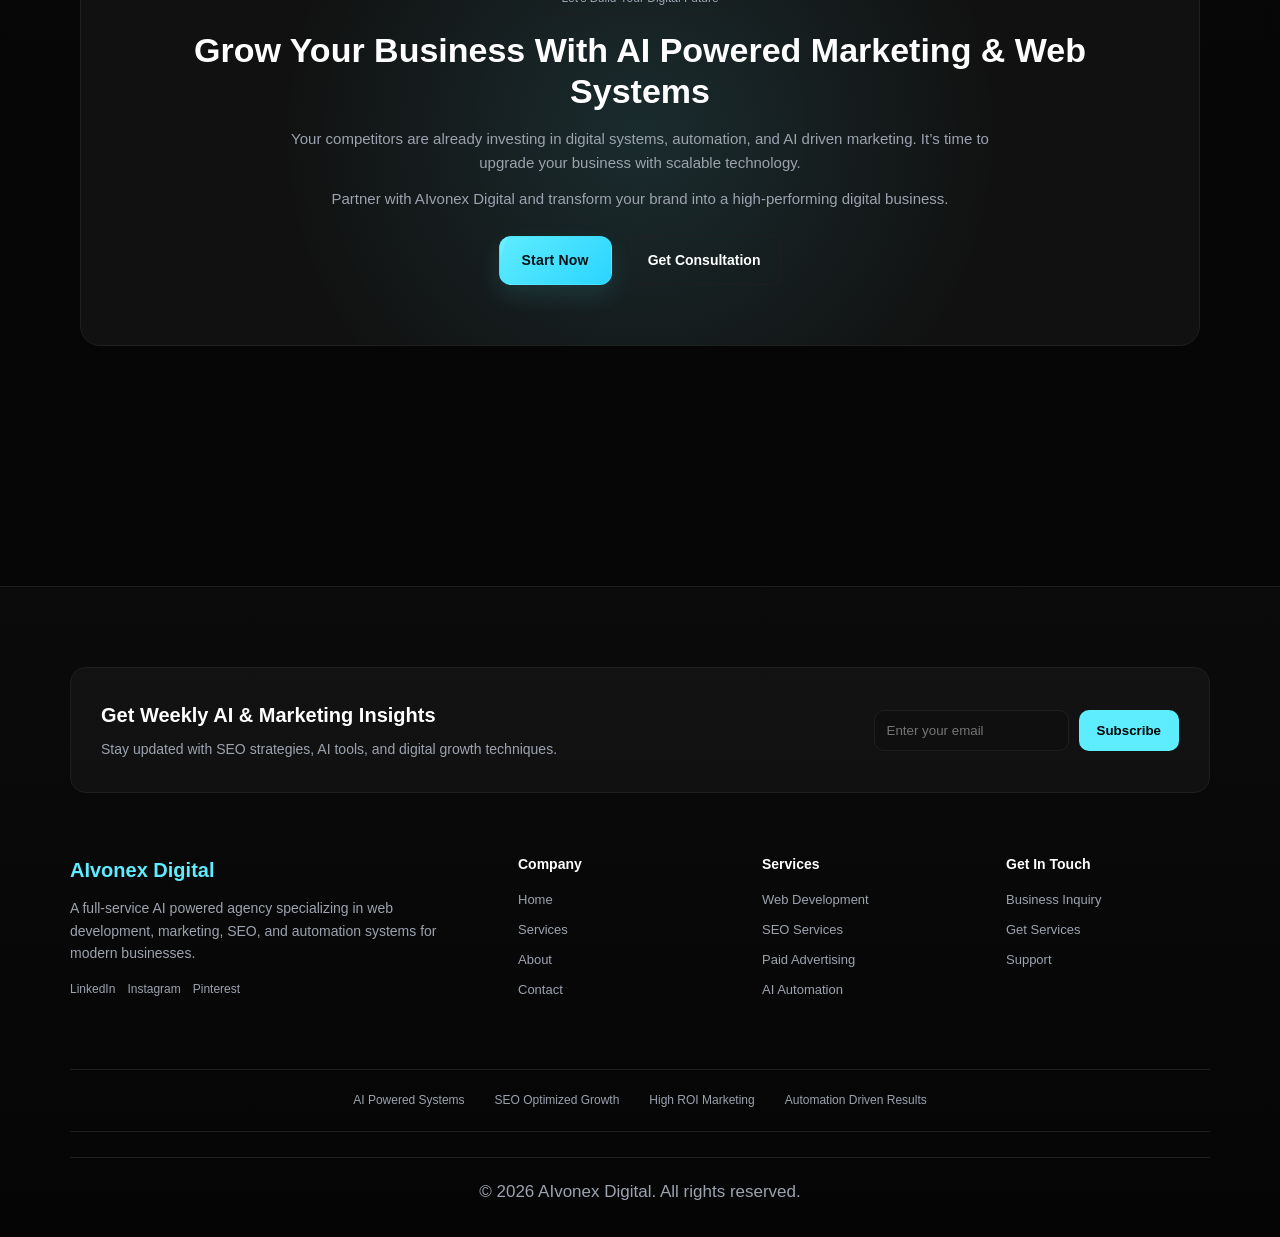
==== commit bc888dbc: "Update index.html" ====
--- a/index.html
+++ b/index.html
@@ -2,6 +2,7 @@
 <html lang="en">
 <head>
   <meta charset="UTF-8">
+  <meta name="viewport" content="width=device-width, initial-scale=1.0">
   <title>AIvonex Digital - AI Powered Marketing, Web & Automation Agency</title>
 
 <link href="https://fonts.googleapis.com/css2?family=Inter:wght@300;400;500;600;700&family=Sora:wght@300;400;500;600;700&display=swap" rel="stylesheet">  
@@ -294,7 +295,7 @@
       <div class="socials">
         <span>LinkedIn</span>
         <span>Instagram</span>
-        <span>Twitter</span>
+        <span>Pinterest</span>
       </div>
     </div>
 
--- a/style.css
+++ b/style.css
@@ -1424,4 +1424,154 @@
   .values-grid {
     grid-template-columns: 1fr;
   }
-}+}
+/* ================= MOBILE FIX (FINAL PATCH) ================= */
+
+html, body {
+  overflow-x: hidden;
+}
+
+/* Fix containers */
+section,
+.nav-container,
+.footer-container,
+.process,
+.why,
+.contact,
+.services-grid {
+  width: 100%;
+  max-width: 1200px;
+  margin: auto;
+}
+
+/* Prevent overflow issues */
+img {
+  max-width: 100%;
+  height: auto;
+}
+
+/* HERO FIX (MOST IMPORTANT) */
+@media (max-width: 768px) {
+
+  .hero {
+    width: 100% !important;
+    margin-left: 0 !important;
+    padding: 60px 20px !important;
+  }
+
+  .hero h1 {
+    font-size: 34px !important;
+    line-height: 1.2;
+  }
+
+  .hero h1 span {
+    font-size: 34px !important;
+  }
+
+  .hero p {
+    font-size: 15px;
+  }
+
+  .hero-actions {
+    flex-direction: column;
+    gap: 10px;
+  }
+
+}
+
+/* NAVBAR FIX */
+@media (max-width: 768px) {
+
+  .nav-container {
+    flex-direction: column;
+    gap: 10px;
+  }
+
+  .nav-links {
+    display: flex;
+    flex-wrap: wrap;
+    justify-content: center;
+  }
+
+}
+
+/* GRID FIXES */
+@media (max-width: 768px) {
+
+  .grid,
+  .why-grid,
+  .services-grid,
+  .about-grid,
+  .contact-grid,
+  .values-grid {
+    grid-template-columns: 1fr !important;
+  }
+
+}
+
+/* TEXT SCALING */
+@media (max-width: 768px) {
+
+  h1 {
+    font-size: 32px !important;
+  }
+
+  h2 {
+    font-size: 24px !important;
+  }
+
+  p {
+    font-size: 14px;
+  }
+
+}
+
+/* BUTTON FIX */
+@media (max-width: 768px) {
+
+  .btn,
+  .btn-outline {
+    width: 100%;
+    text-align: center;
+  }
+
+}
+
+/* FOOTER FIX */
+@media (max-width: 768px) {
+
+  .footer {
+    padding: 50px 20px;
+  }
+
+  .footer-container {
+    grid-template-columns: 1fr !important;
+    text-align: center;
+  }
+
+}
+/* ================= MOBILE AUTO HOVER (NO DESIGN CHANGE) ================= */
+
+@media (max-width: 768px) {
+
+  .glass,
+  .why-card,
+  .service-box,
+  .step-content,
+  .value-card,
+  .mini-card {
+    transition: 0.3s ease;
+  }
+
+  /* Apply SAME hover effect automatically */
+  .glass,
+  .why-card,
+  .service-box,
+  .step-content,
+  .value-card,
+  .mini-card {
+    transform: translateY(-6px);
+    border-color: var(--accent);
+  }
+
+}
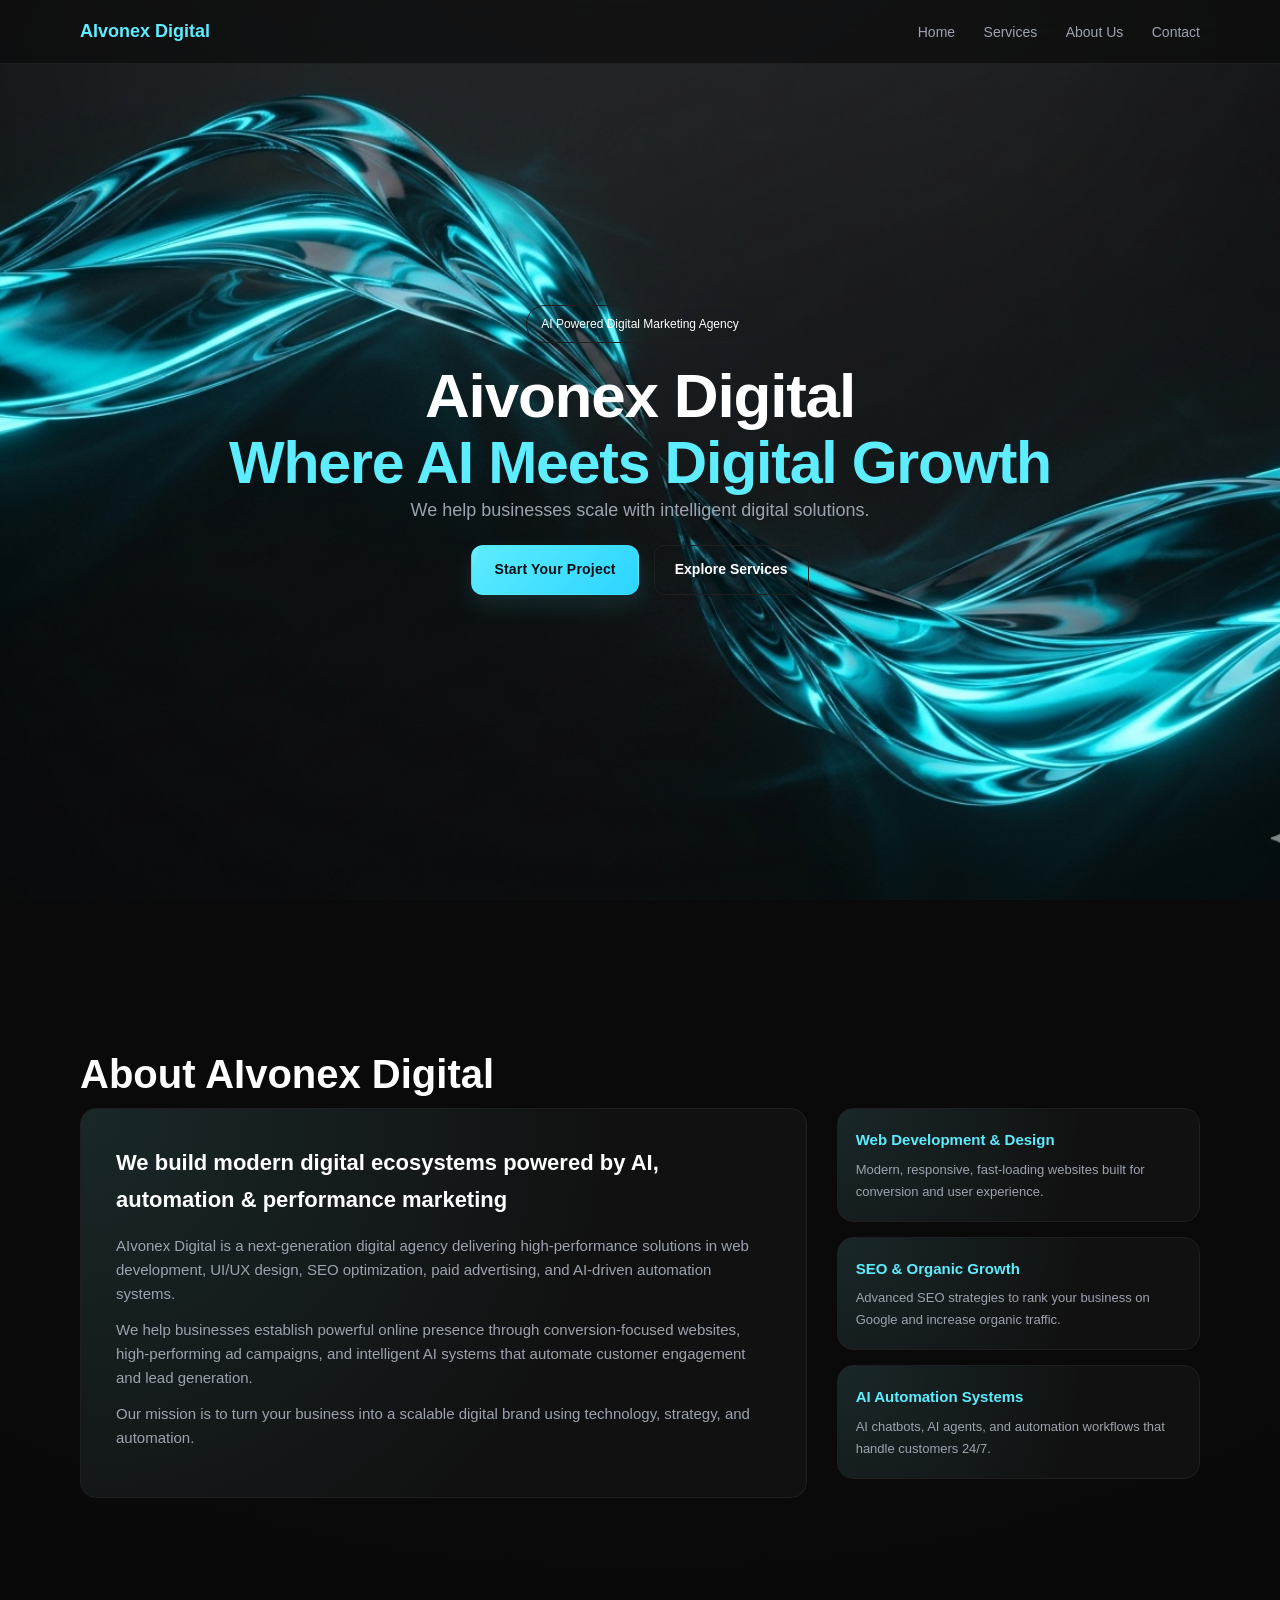
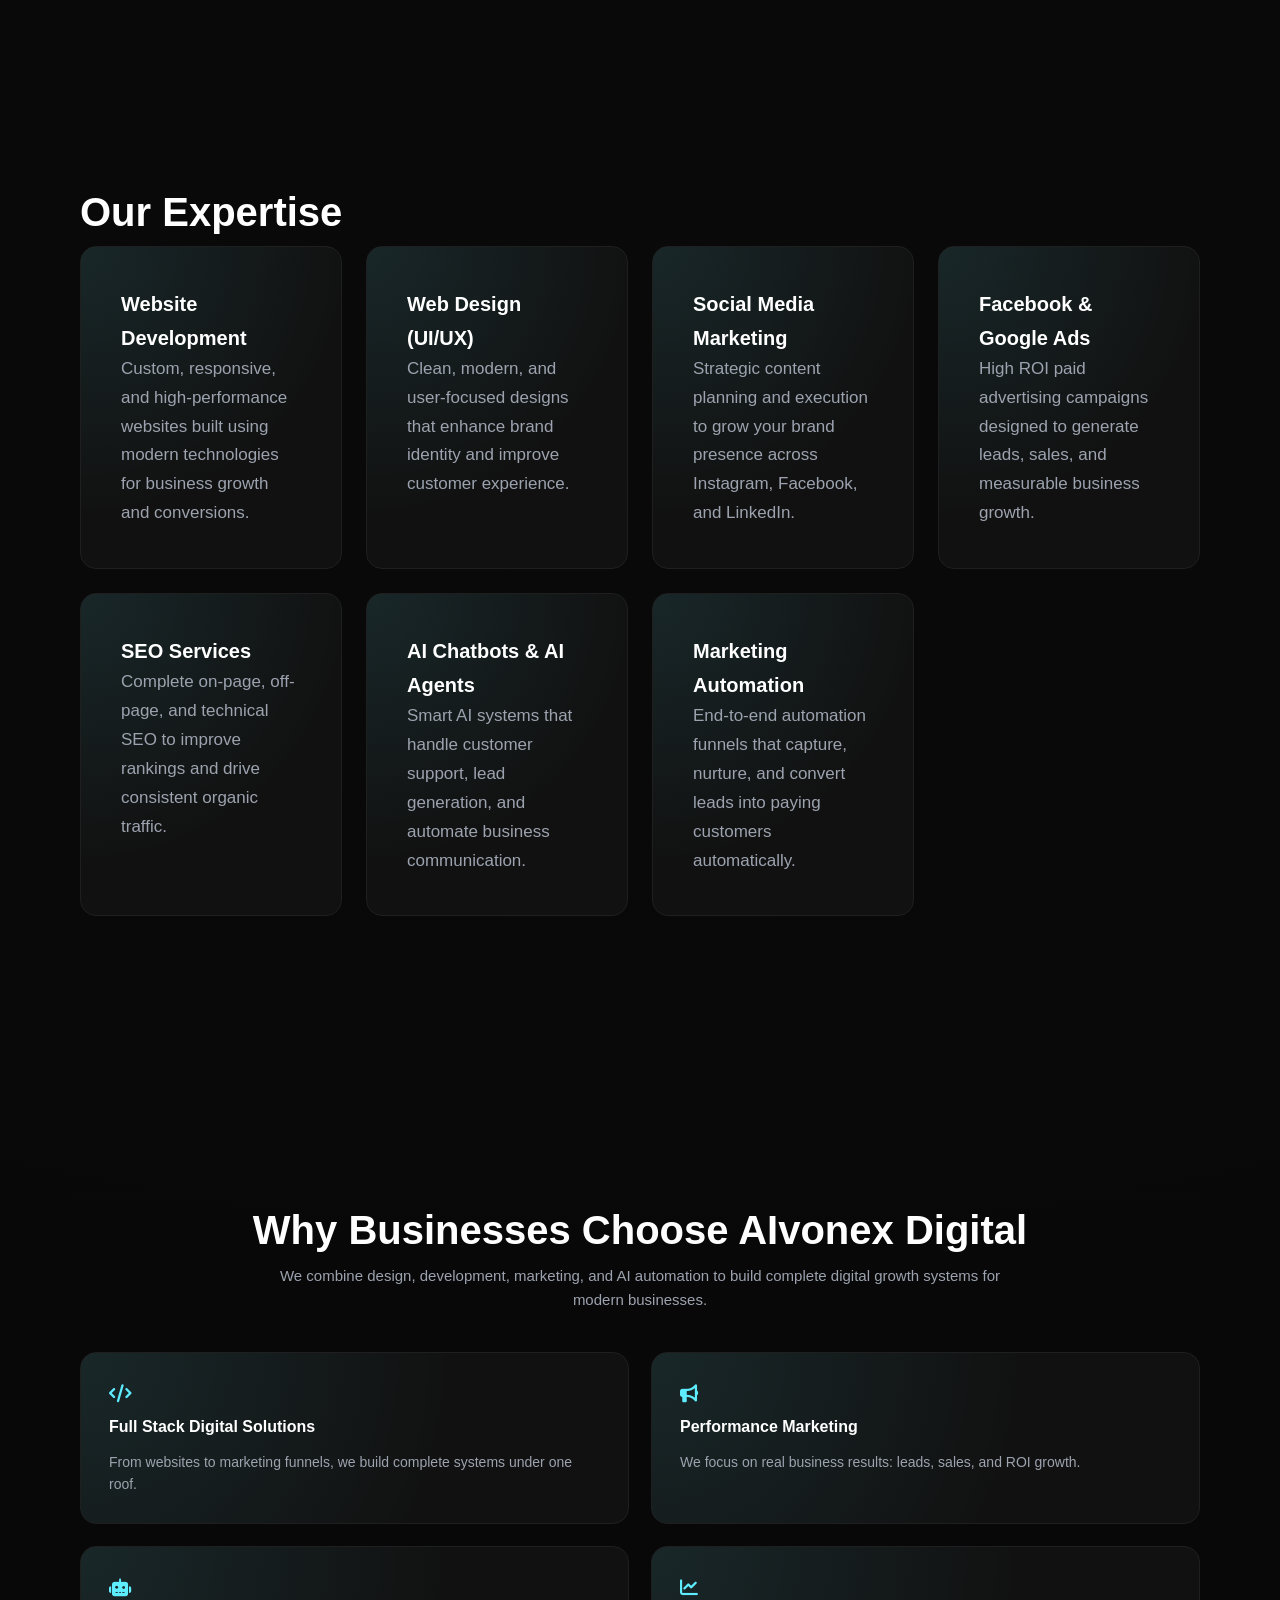
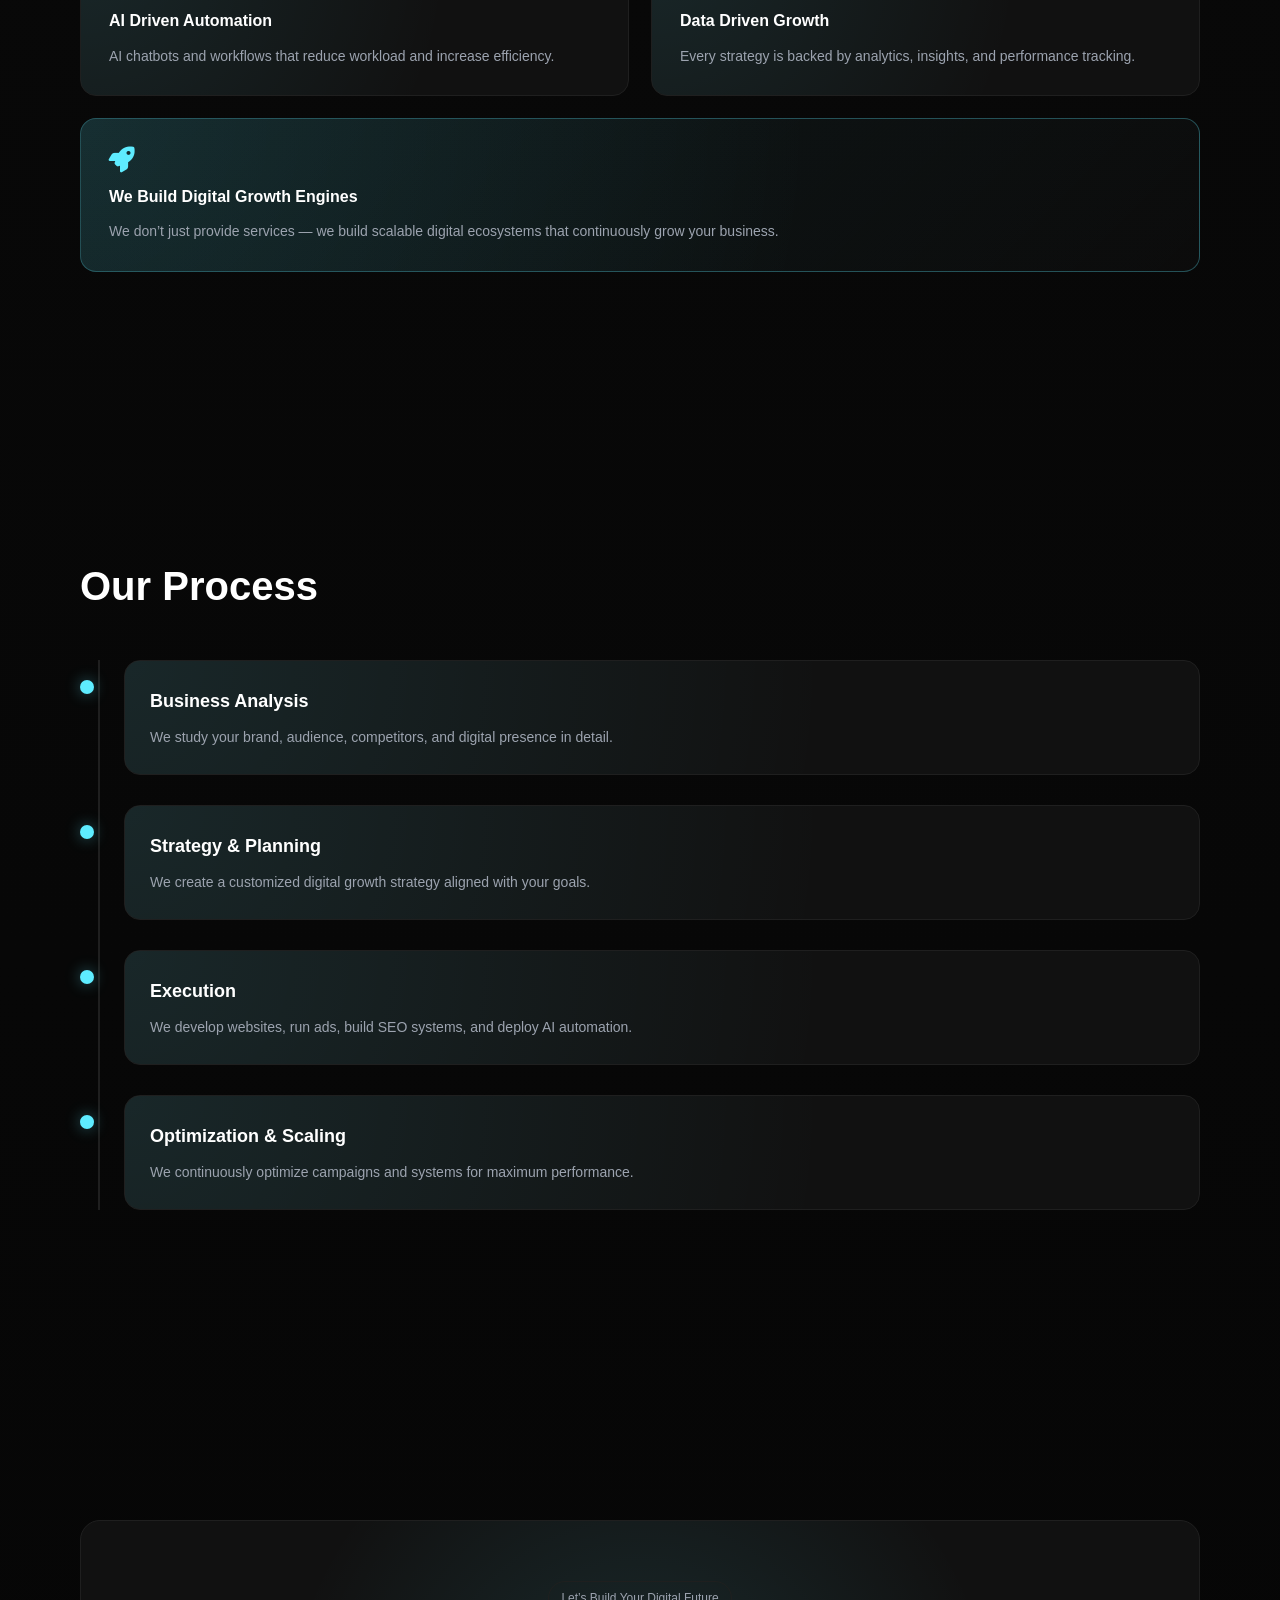
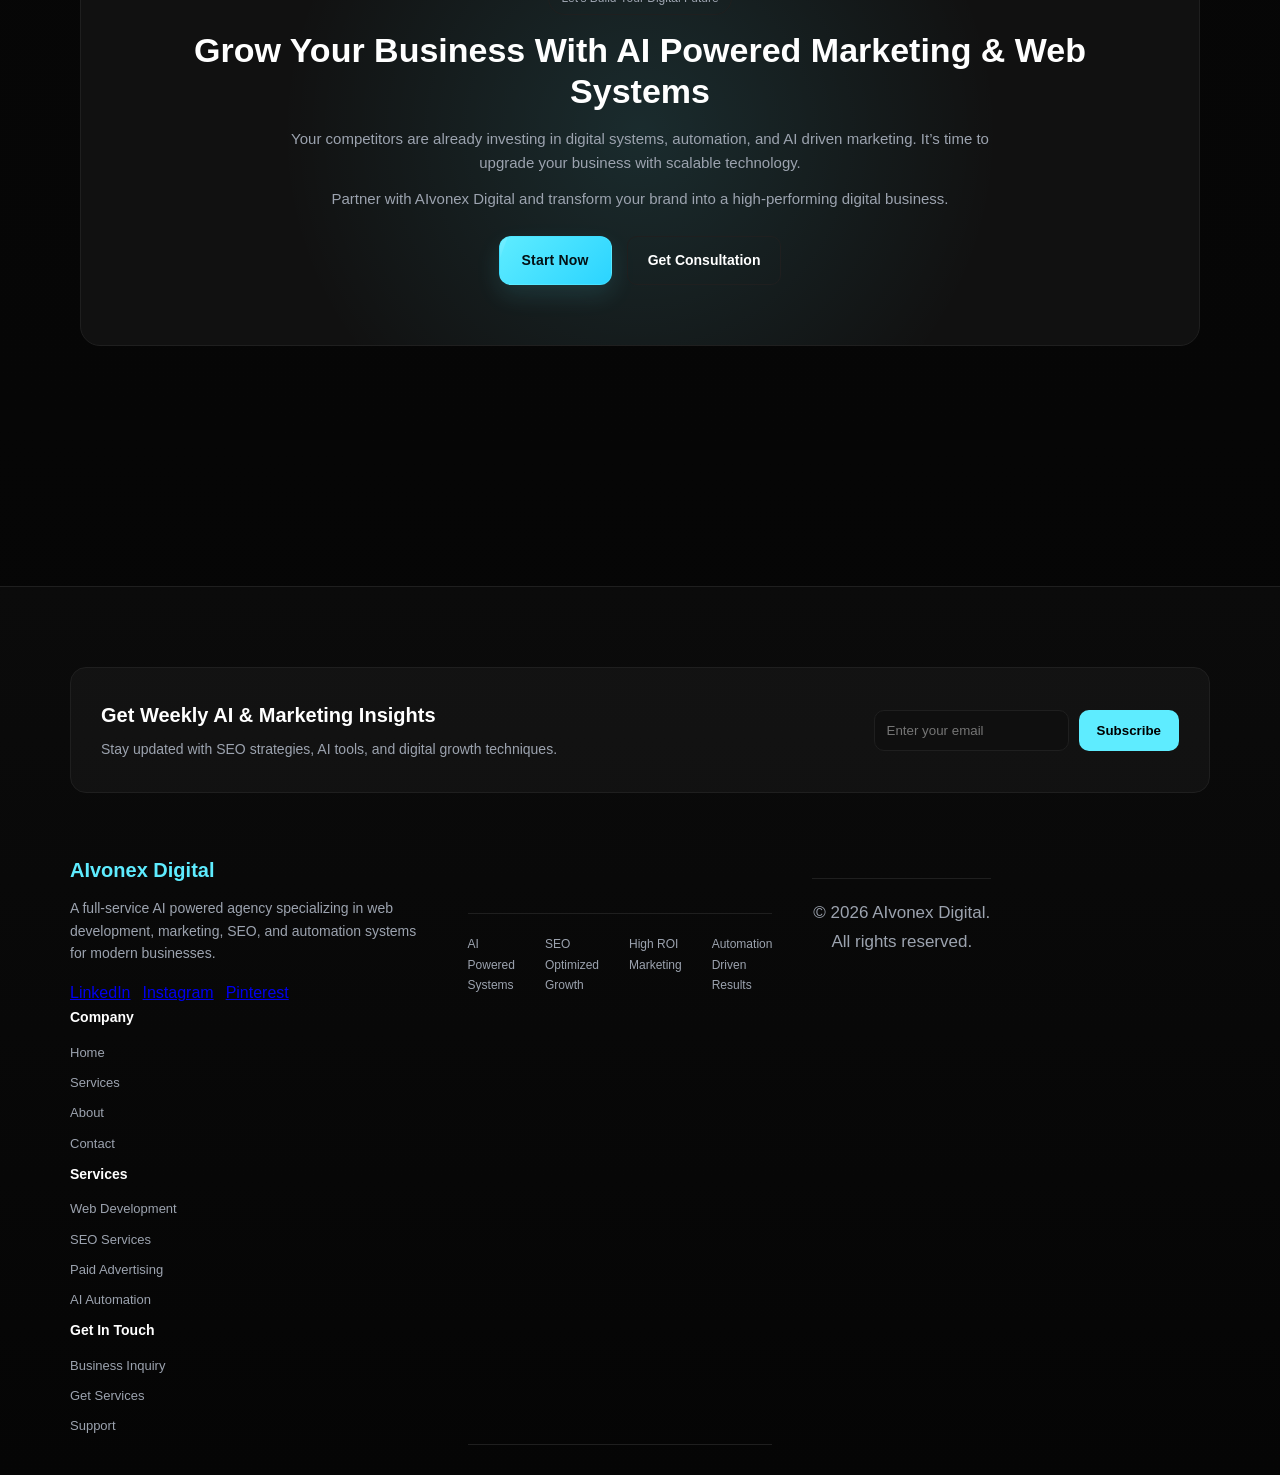
==== commit ebdc677e: "Update index.html" ====
--- a/index.html
+++ b/index.html
@@ -293,11 +293,10 @@
       </p>
 
       <div class="socials">
-        <span>LinkedIn</span>
-        <span>Instagram</span>
-        <span>Pinterest</span>
-      </div>
-    </div>
+  <a href="https://www.linkedin.com/company/aivonex-digital/?" target="_blank" rel="noopener noreferrer">LinkedIn</a>
+  <a href="https://www.instagram.com/avionexdigital?igsh=MW40b2NxaDY3bW5ibA==" target="_blank" rel="noopener noreferrer">Instagram</a>
+  <a href="https://www.pinterest.com/avionex_digital/" target="_blank" rel="noopener noreferrer">Pinterest</a>
+</div>
 
     <div class="footer-links">
       <h4>Company</h4>
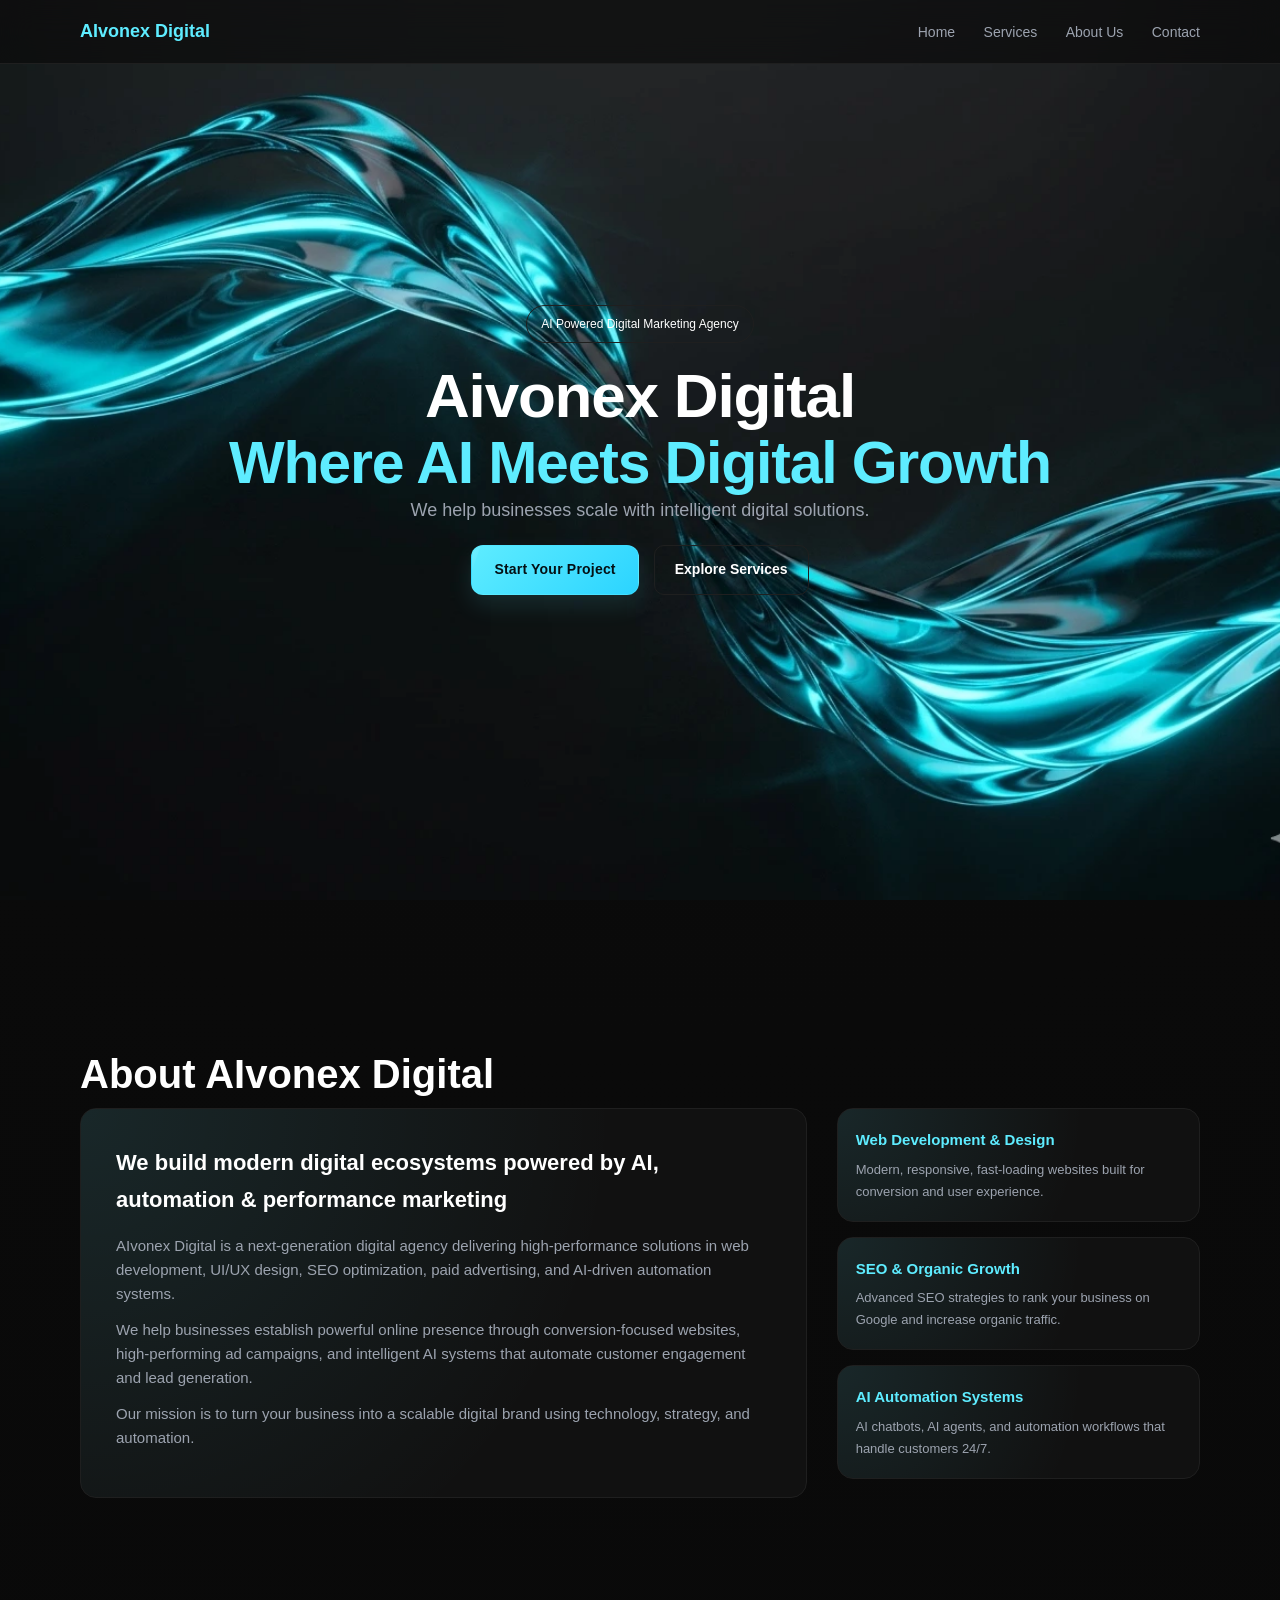
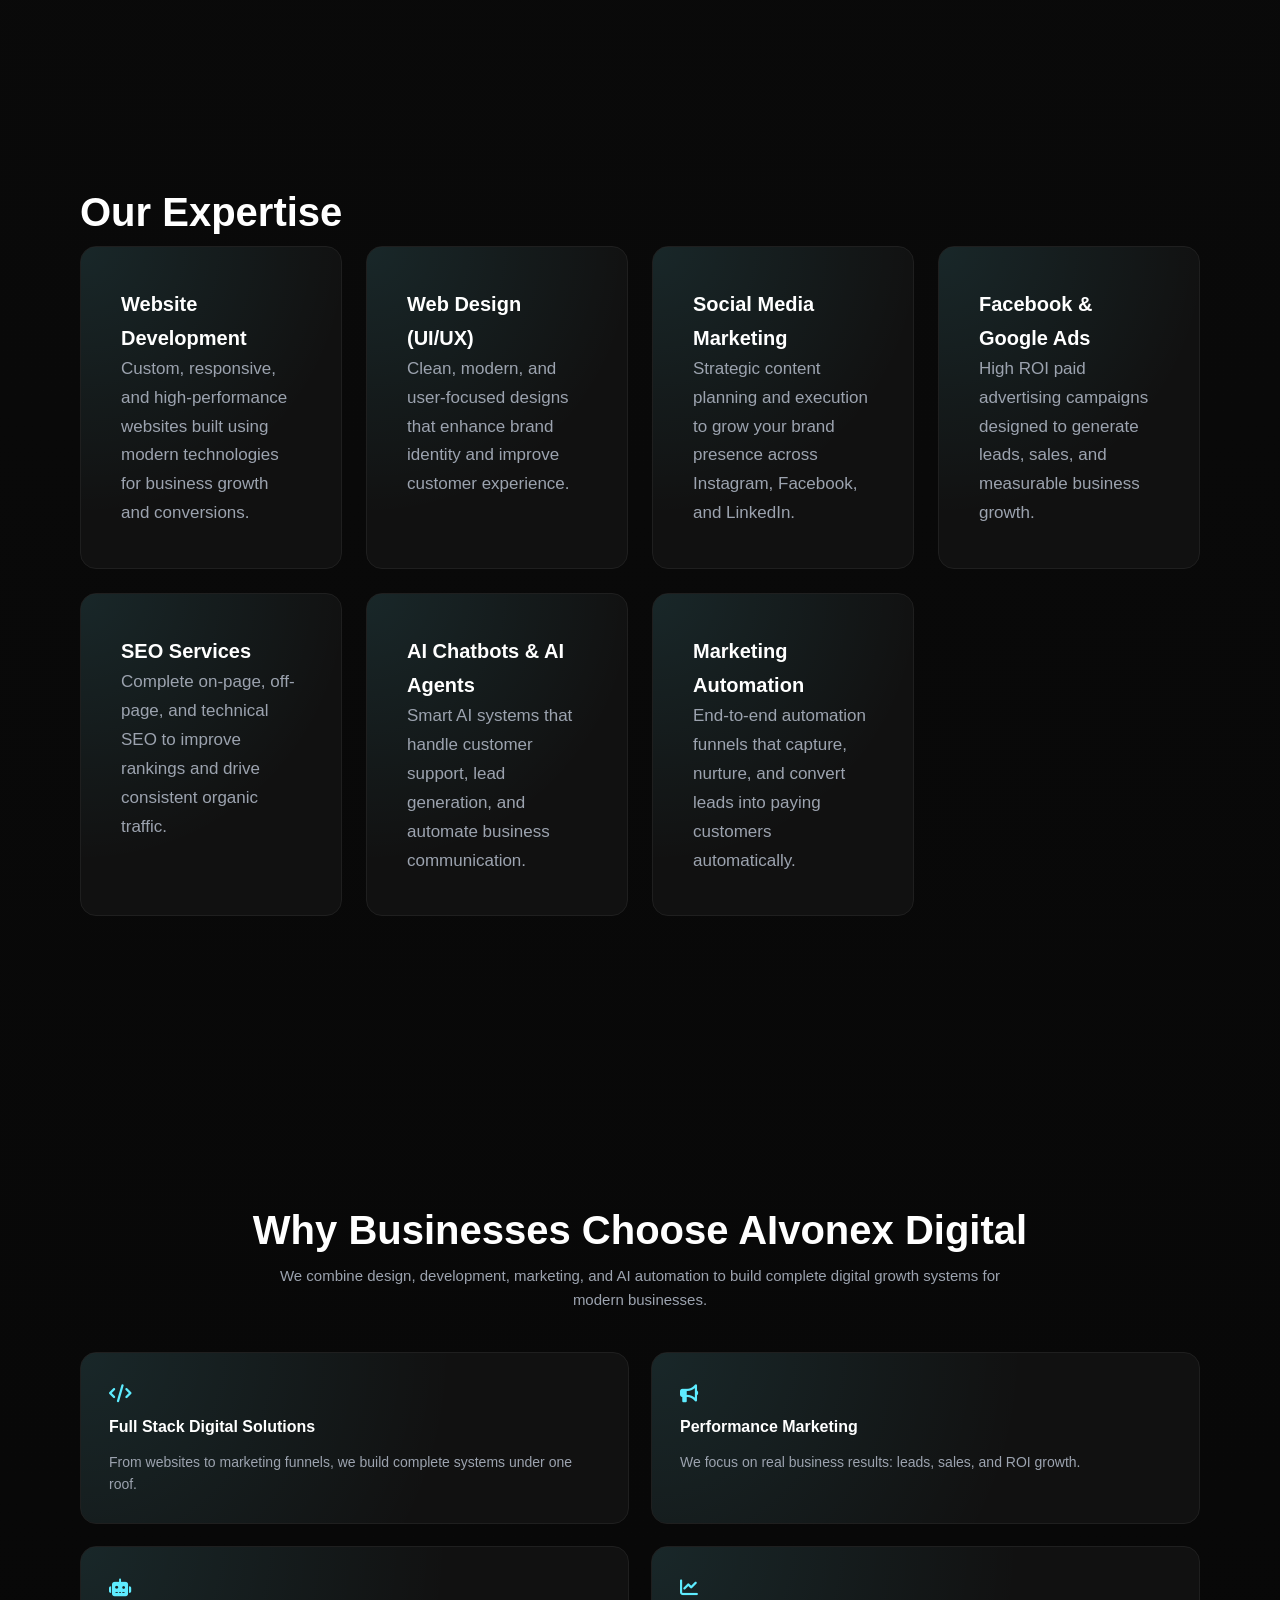
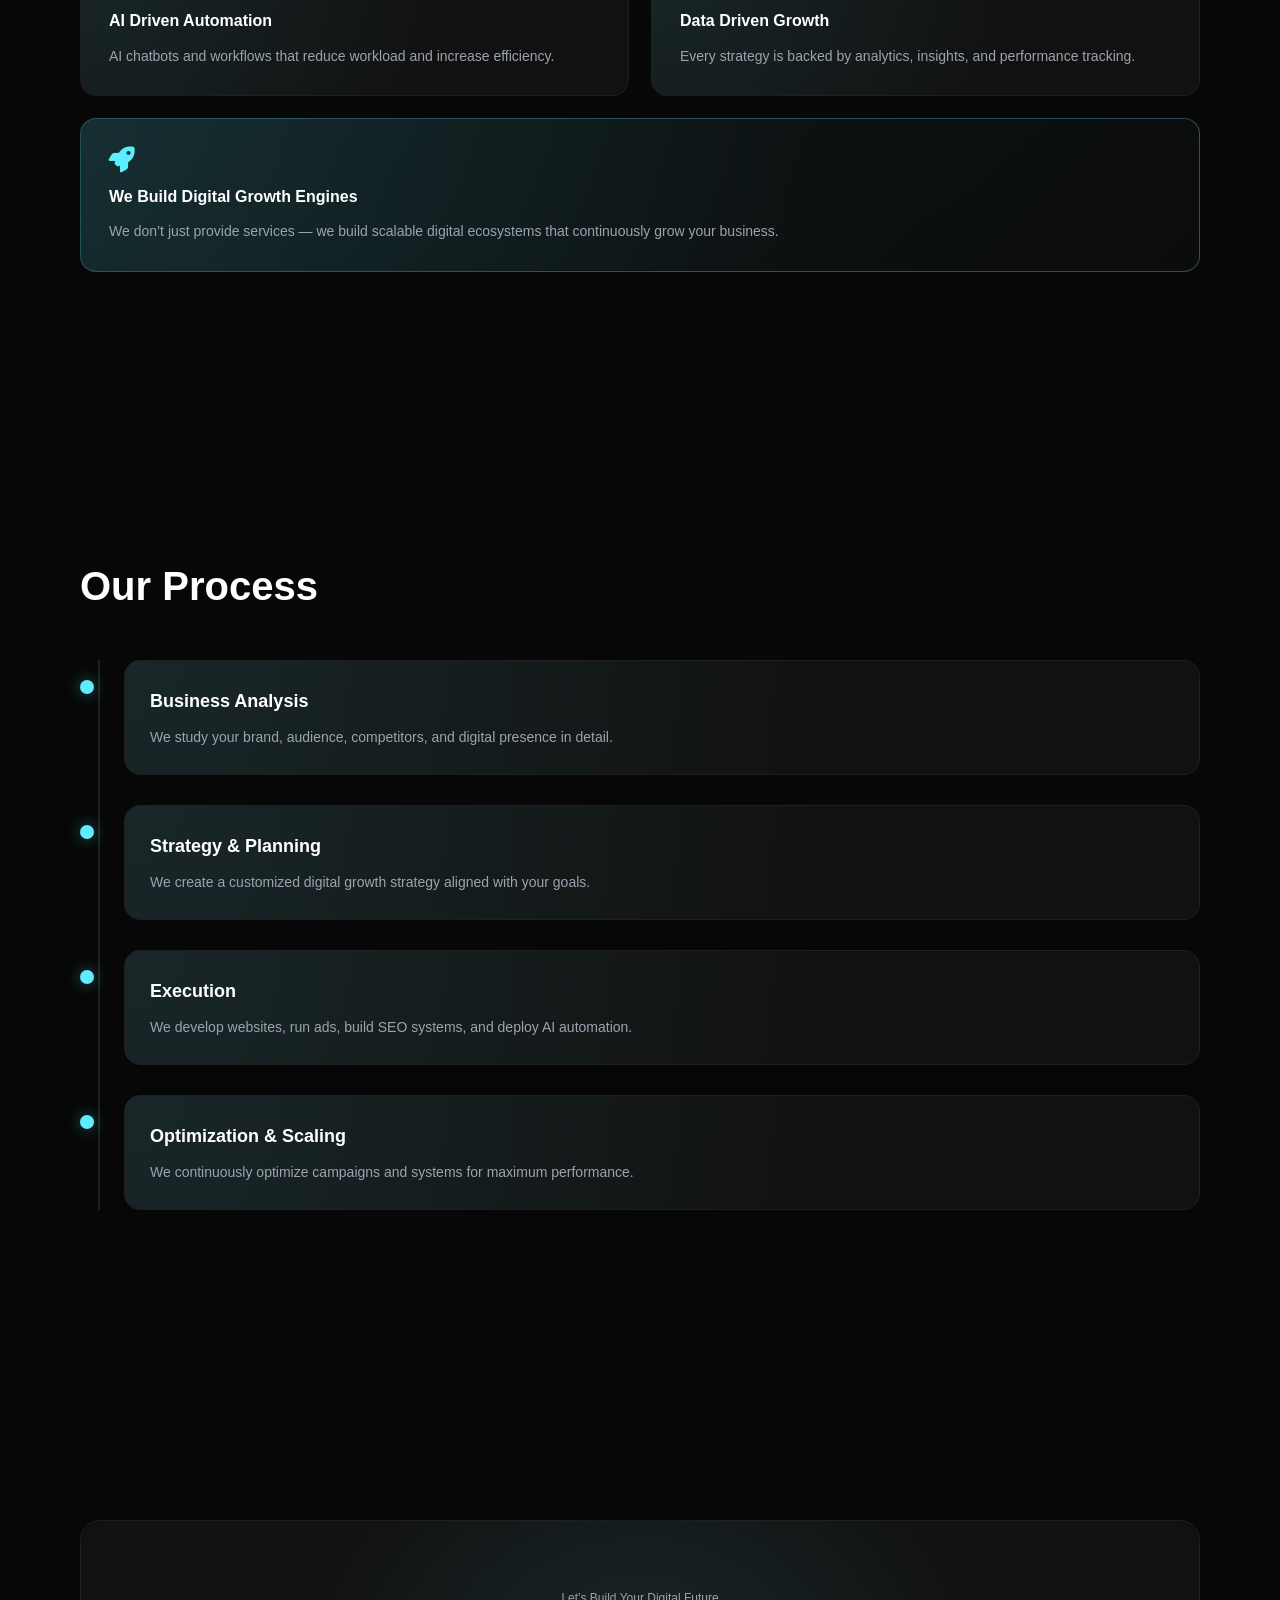
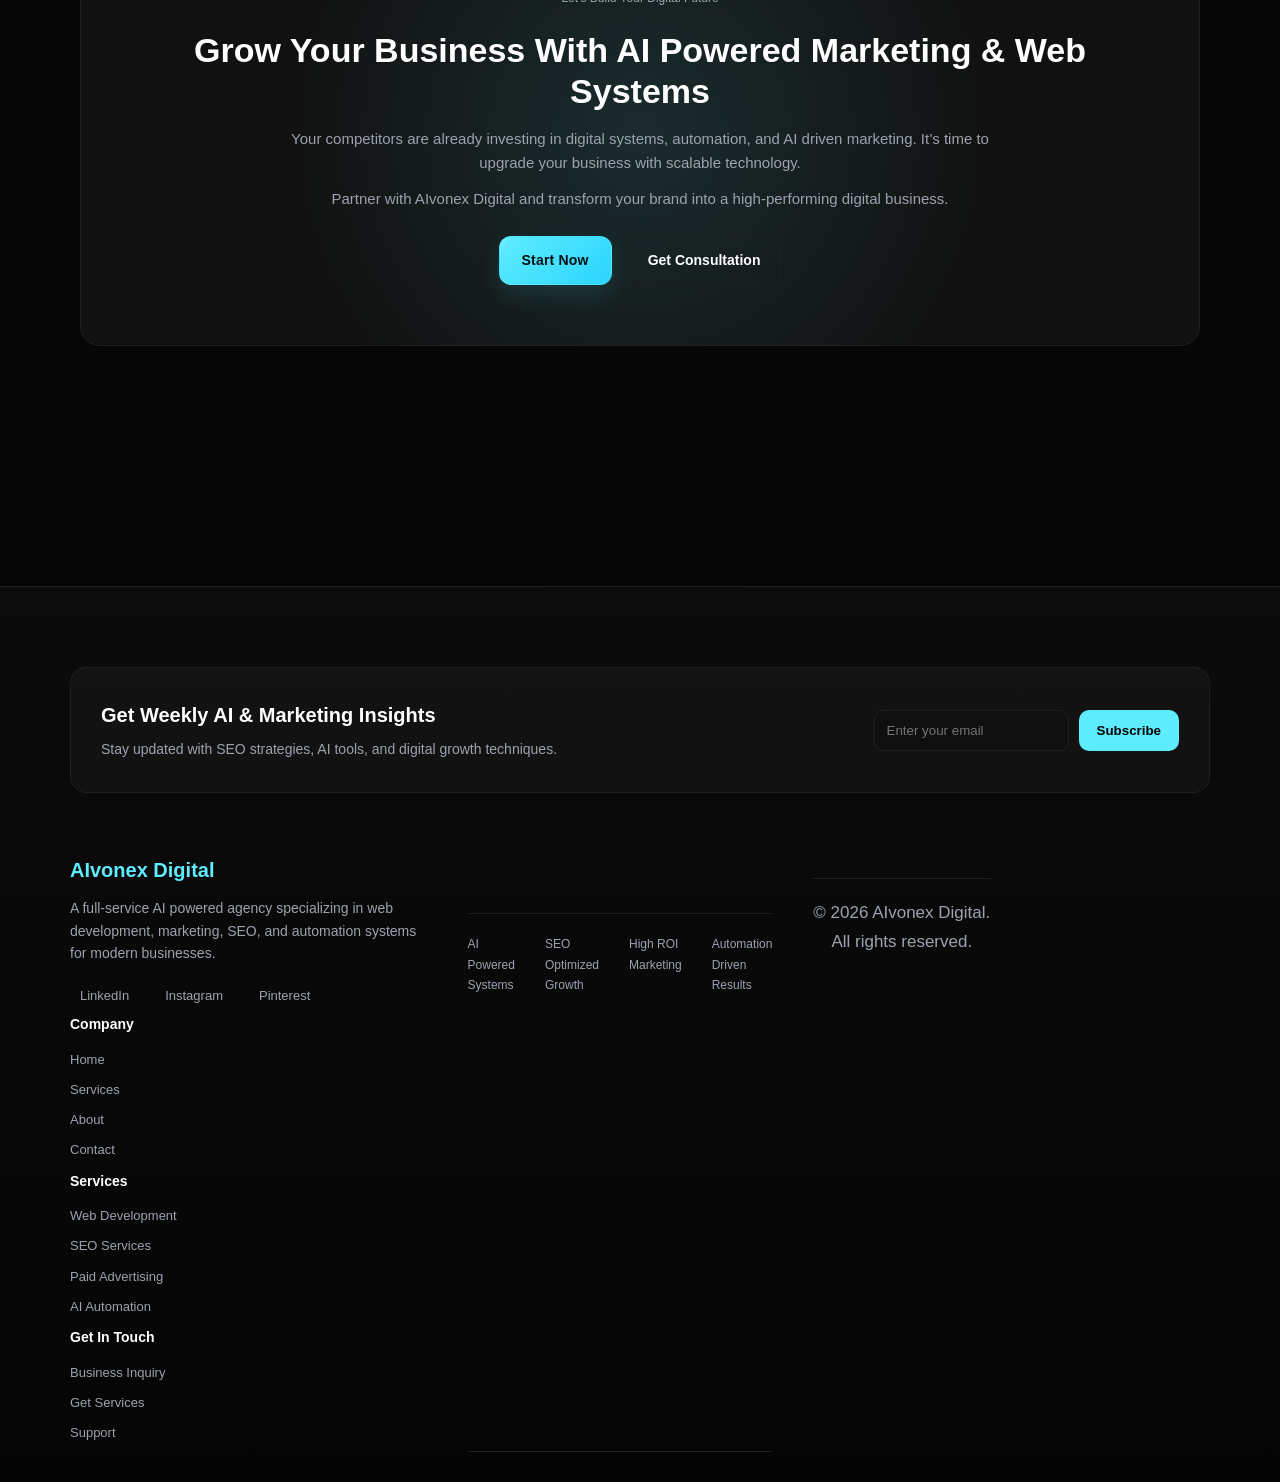
==== commit 2b8aa6da: "Update index.html" ====
--- a/index.html
+++ b/index.html
@@ -292,10 +292,10 @@
         SEO, and automation systems for modern businesses.
       </p>
 
-      <div class="socials">
-  <a href="https://www.linkedin.com/company/aivonex-digital/?" target="_blank" rel="noopener noreferrer">LinkedIn</a>
-  <a href="https://www.instagram.com/avionexdigital?igsh=MW40b2NxaDY3bW5ibA==" target="_blank" rel="noopener noreferrer">Instagram</a>
-  <a href="https://www.pinterest.com/avionex_digital/" target="_blank" rel="noopener noreferrer">Pinterest</a>
+     <div class="socials">
+  <a href="https://www.linkedin.com/company/aivonex-digital/?" target="_blank">LinkedIn</a>
+  <a href="https://www.instagram.com/avionexdigital?igsh=MW40b2NxaDY3bW5ibA==" target="_blank">Instagram</a>
+  <a href="https://www.pinterest.com/avionex_digital/" target="_blank">Pinterest</a>
 </div>
 
     <div class="footer-links">
--- a/style.css
+++ b/style.css
@@ -243,7 +243,7 @@
   inset: 0;
   z-index: 0;
 
-  background-image: url("../Gemini_Generated_Image_2q0fkk2q0fkk2q0f.png"); /* your image */
+  background-image: url("../finalhero.webp"); /* your image */
   background-size: cover;
   background-position: center;
   background-repeat: no-repeat;
@@ -1550,28 +1550,30 @@
   }
 
 }
-/* ================= MOBILE AUTO HOVER (NO DESIGN CHANGE) ================= */
-
-@media (max-width: 768px) {
-
-  .glass,
-  .why-card,
-  .service-box,
-  .step-content,
-  .value-card,
-  .mini-card {
-    transition: 0.3s ease;
-  }
-
-  /* Apply SAME hover effect automatically */
-  .glass,
-  .why-card,
-  .service-box,
-  .step-content,
-  .value-card,
-  .mini-card {
-    transform: translateY(-6px);
-    border-color: var(--accent);
-  }
-
-}
+.socials {
+  margin-top: 15px;
+  display: flex;
+  gap: 16px;
+  flex-wrap: wrap;
+}
+
+.socials a {
+  font-size: 13px;
+  color: var(--muted);
+  text-decoration: none;
+  padding: 6px 10px;
+  border-radius: 8px;
+  transition: all 0.25s ease;
+}
+
+.socials a:hover {
+  color: var(--accent);
+  background: rgba(94,236,255,0.08);
+  transform: translateY(-2px);
+}
+
+@media (max-width: 768px) {
+  .socials {
+    justify-content: center;
+  }
+}
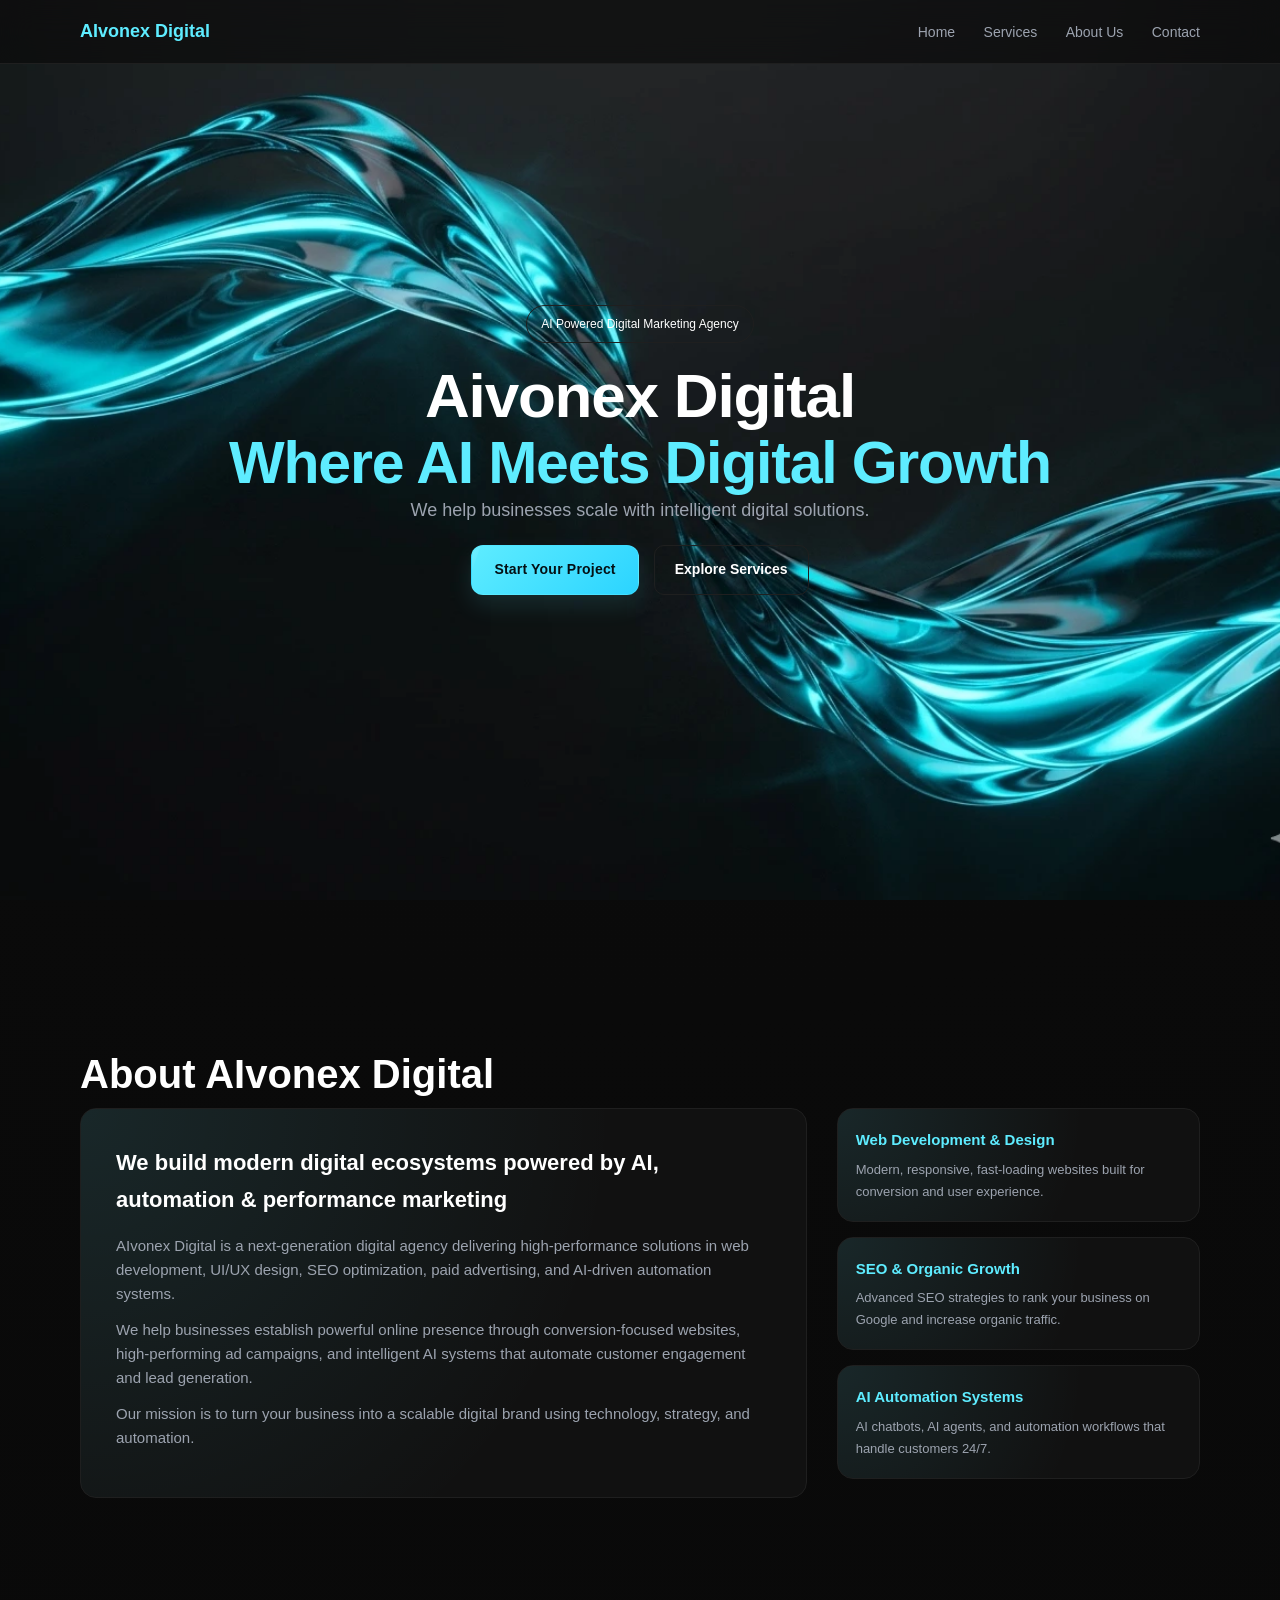
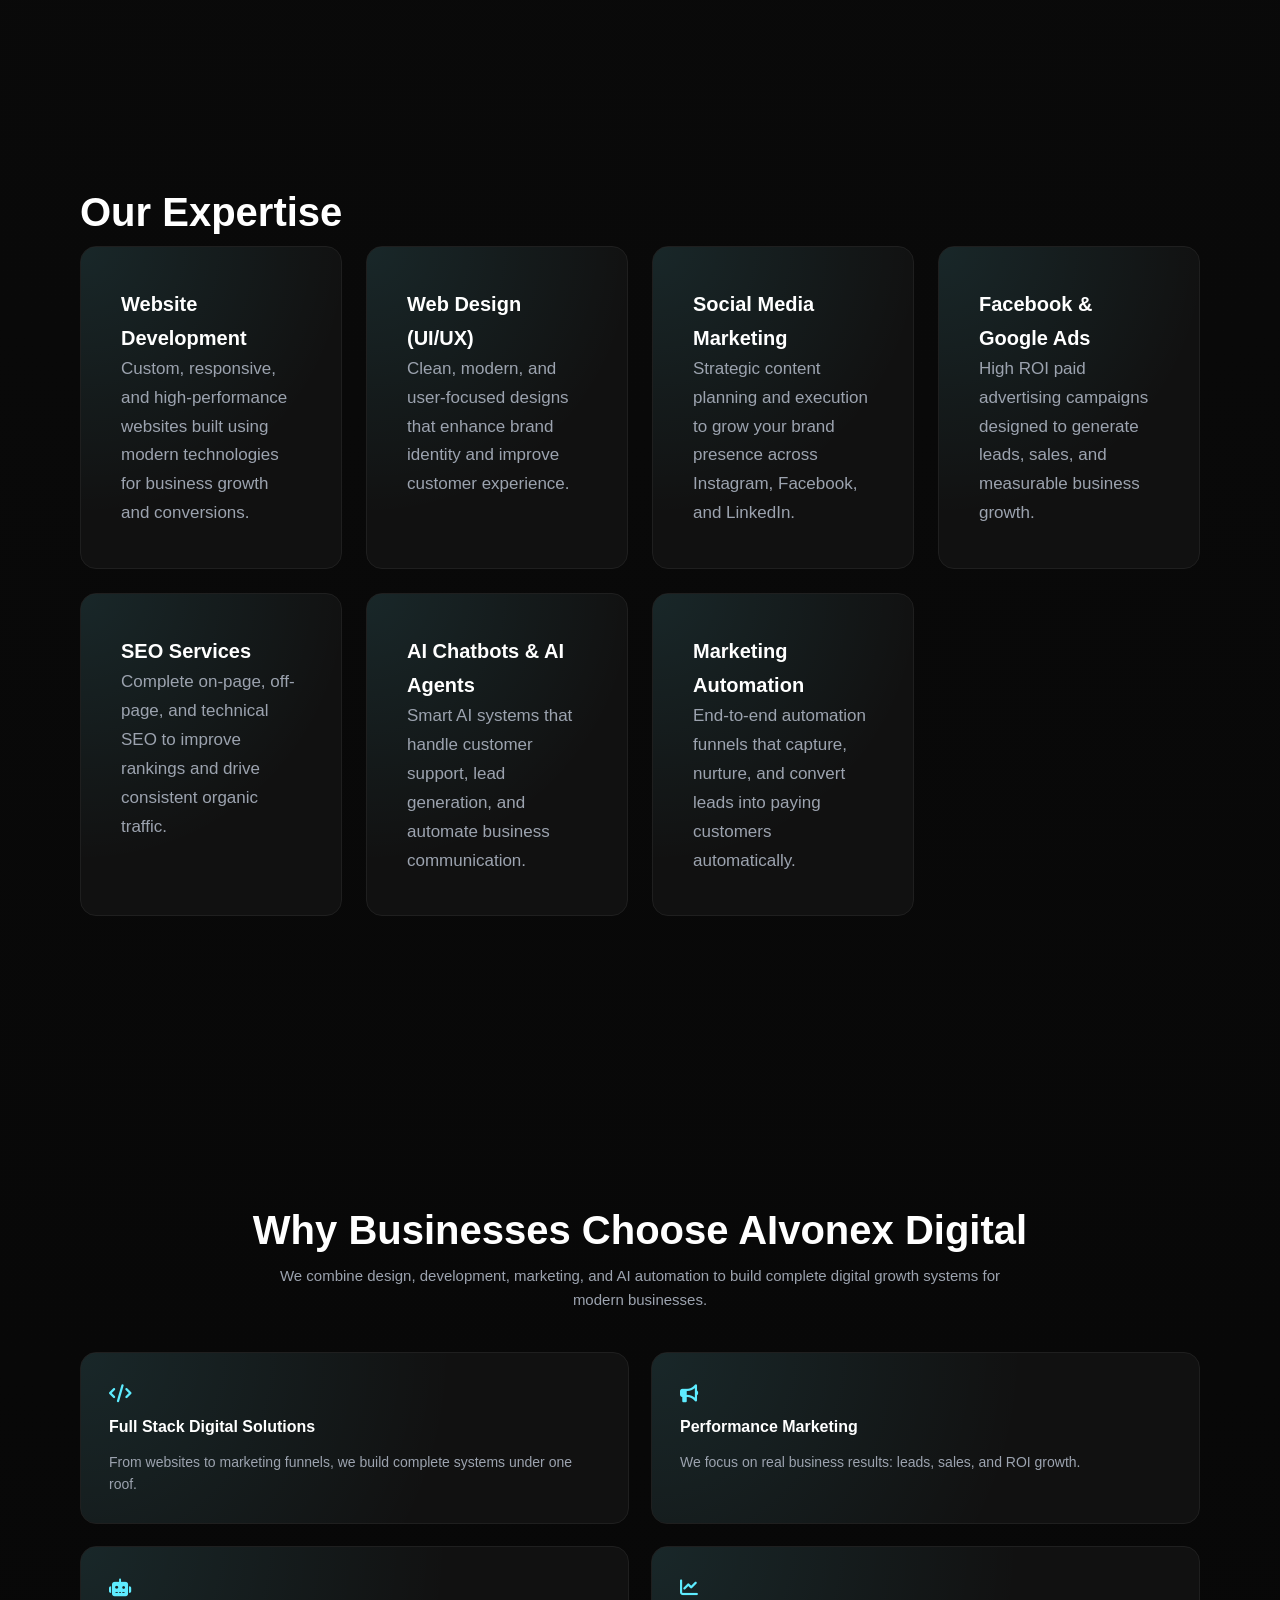
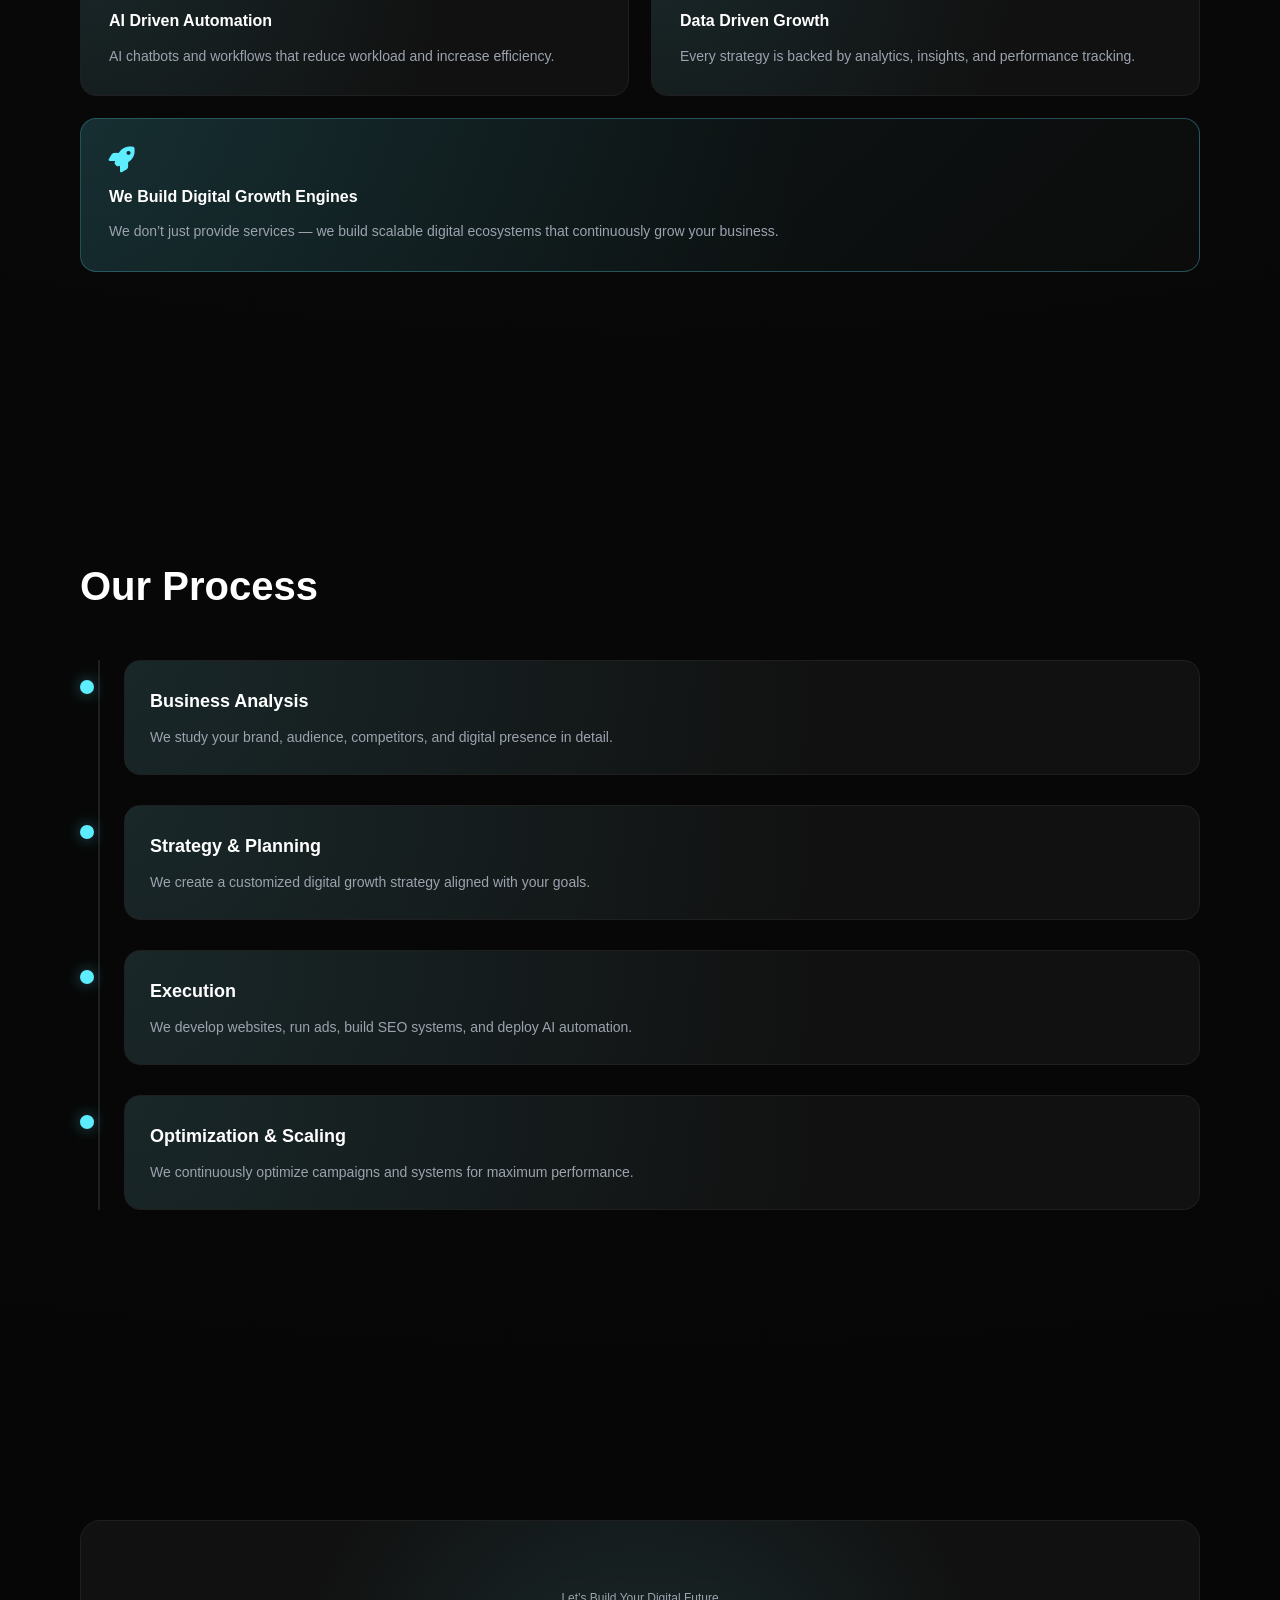
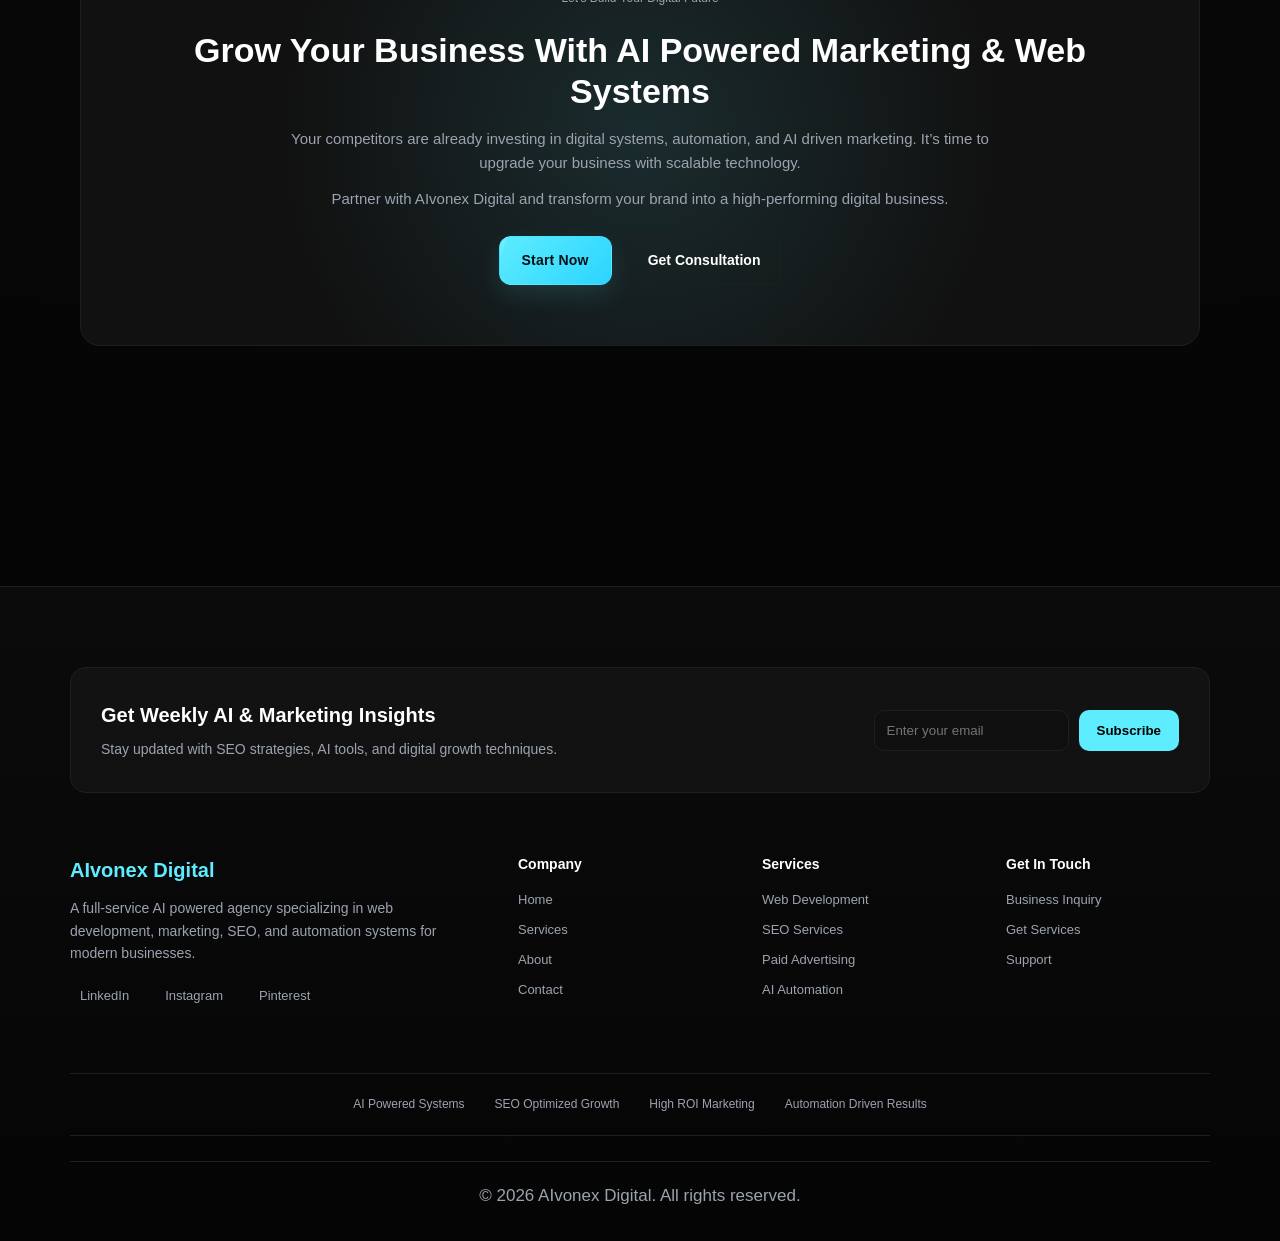
==== commit 0df7c3d0: "Update index.html" ====
--- a/index.html
+++ b/index.html
@@ -270,7 +270,6 @@
 <footer class="footer">
 
   <div class="footer-newsletter">
-
     <div class="newsletter-text">
       <h3>Get Weekly AI & Marketing Insights</h3>
       <p>Stay updated with SEO strategies, AI tools, and digital growth techniques.</p>
@@ -280,11 +279,11 @@
       <input type="email" placeholder="Enter your email">
       <button>Subscribe</button>
     </div>
-
   </div>
 
   <div class="footer-container">
 
+    <!-- BRAND -->
     <div class="footer-brand">
       <h3>AIvonex Digital</h3>
       <p>
@@ -292,12 +291,14 @@
         SEO, and automation systems for modern businesses.
       </p>
 
-     <div class="socials">
-  <a href="https://www.linkedin.com/company/aivonex-digital/?" target="_blank">LinkedIn</a>
-  <a href="https://www.instagram.com/avionexdigital?igsh=MW40b2NxaDY3bW5ibA==" target="_blank">Instagram</a>
-  <a href="https://www.pinterest.com/avionex_digital/" target="_blank">Pinterest</a>
-</div>
-
+      <div class="socials">
+        <a href="https://www.linkedin.com/company/aivonex-digital/" target="_blank">LinkedIn</a>
+        <a href="https://www.instagram.com/avionexdigital" target="_blank">Instagram</a>
+        <a href="https://www.pinterest.com/avionex_digital/" target="_blank">Pinterest</a>
+      </div>
+    </div>
+
+    <!-- COMPANY -->
     <div class="footer-links">
       <h4>Company</h4>
       <a href="index.html">Home</a>
@@ -306,6 +307,7 @@
       <a href="contact.html">Contact</a>
     </div>
 
+    <!-- SERVICES -->
     <div class="footer-links">
       <h4>Services</h4>
       <a href="#">Web Development</a>
@@ -314,11 +316,12 @@
       <a href="#">AI Automation</a>
     </div>
 
+    <!-- CONTACT -->
     <div class="footer-links">
       <h4>Get In Touch</h4>
-      <a href="https://wa.me/923354669651?text=Hi%20AIvonex%20Digital%2C%20I%20want%20to%20start%20a%20project">Business Inquiry</a>
-      <a href="https://wa.me/923354669651?text=Hi%20AIvonex%20Digital%2C%20I%20want%20to%20start%20a%20project">Get Services</a>
-      <a href="https://wa.me/923354669651?text=Hi%20AIvonex%20Digital%2C%20I%20want%20to%20start%20a%20project">Support</a>
+      <a href="https://wa.me/923354669651">Business Inquiry</a>
+      <a href="https://wa.me/923354669651">Get Services</a>
+      <a href="https://wa.me/923354669651">Support</a>
     </div>
 
   </div>
